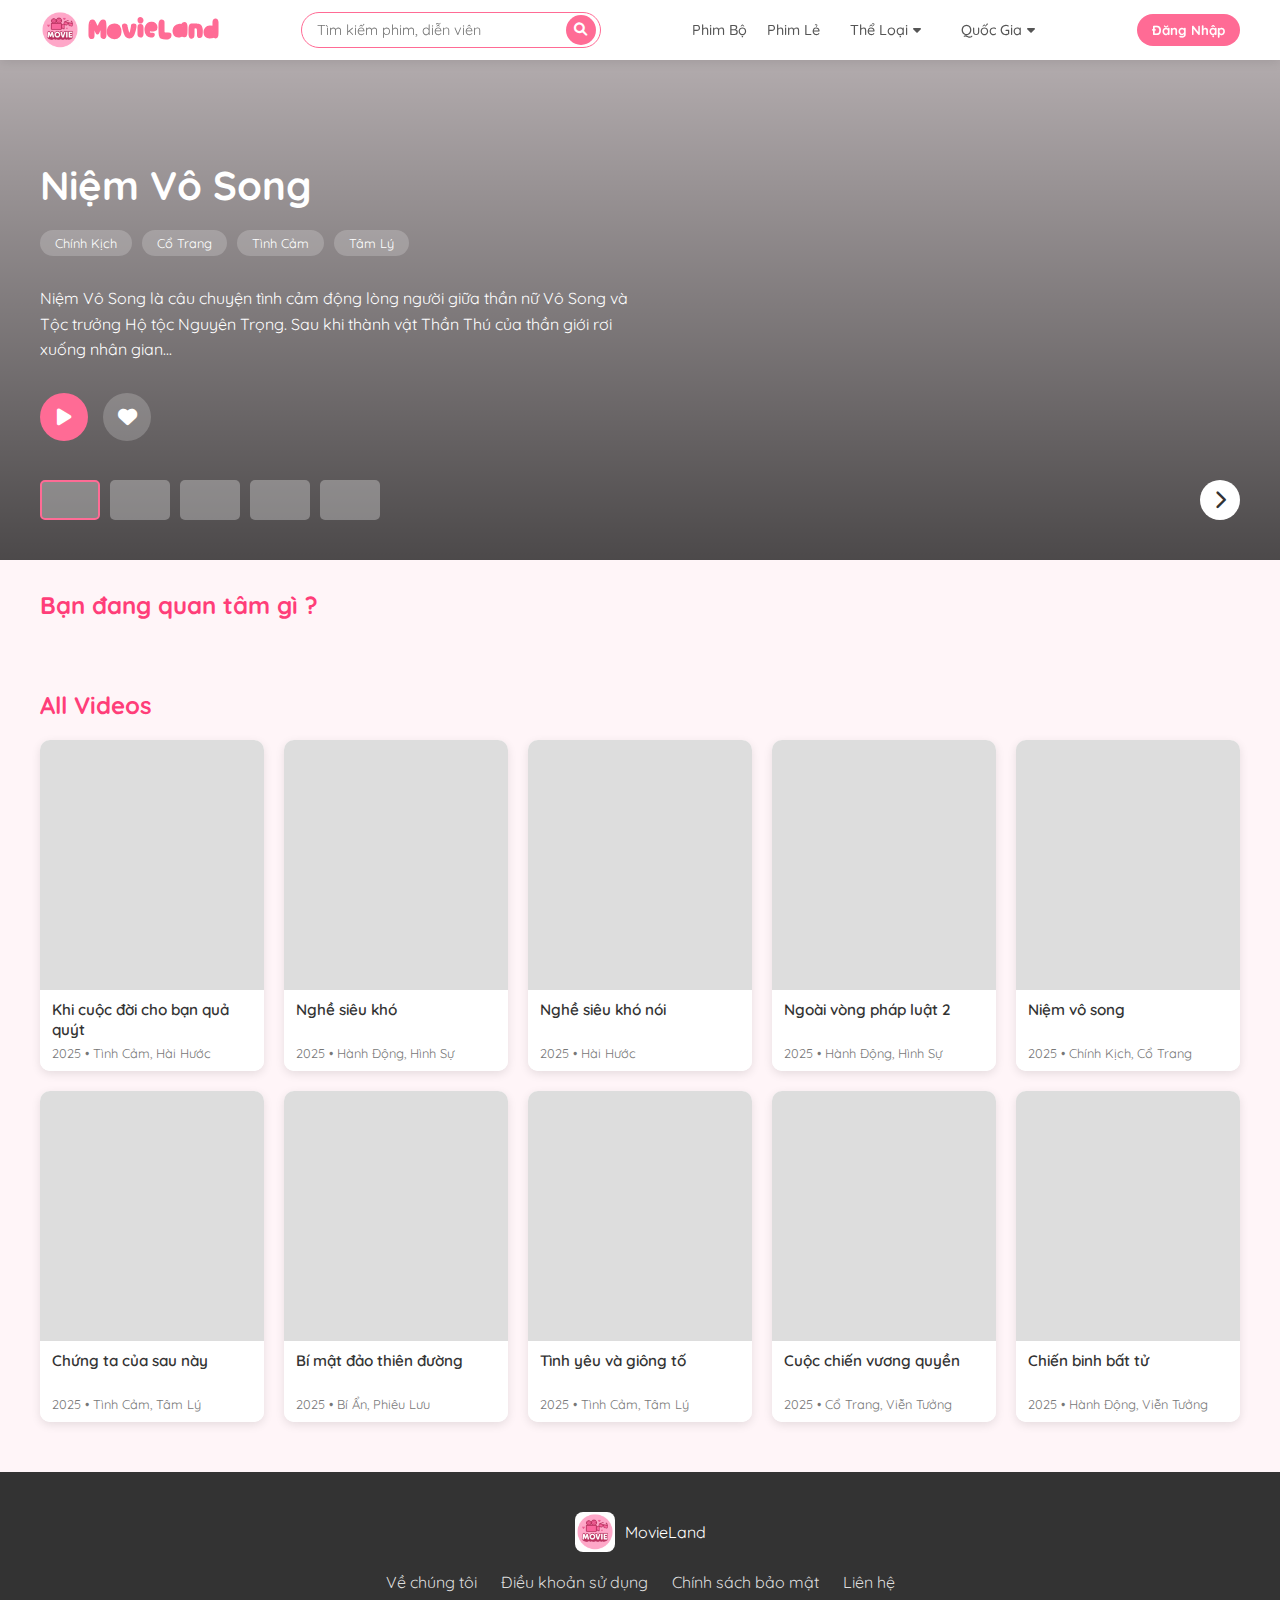
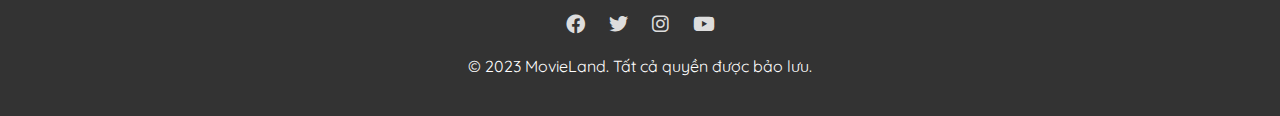
==== index.html @ 69e7e405 "update" ====
<!DOCTYPE html>
<html lang="vi">
<head>
    <meta charset="UTF-8">
    <meta name="viewport" content="width=device-width, initial-scale=1.0">
    <title>MovieLand</title>
    <link rel="stylesheet" href="/public/css/styles.css">
    <link rel="stylesheet" href="https://cdnjs.cloudflare.com/ajax/libs/font-awesome/6.0.0-beta3/css/all.min.css">
    <link href="https://fonts.googleapis.com/css2?family=Quicksand:wght@300..700&display=swap" rel="stylesheet">
</head>
<body>
    <header>
        <div class="header-container">
            <div class="logo">
                <a href="index.html">
                    <img src="/images/logo.png" alt="MovieLand">
                    <span class="logo-text" style="font-family: ClarenceTwo; font-size: 30px;">MovieLand</span>
                </a>
            </div>
            <div class="search-bar">
                <input type="text" placeholder="Tìm kiếm phim, diễn viên">
                <button class="search-button"><i class="fas fa-search"></i></button>
            </div>
            <div class="navigation">
                <a href="phim-bo.html">Phim Bộ</a>
                <a href="phim-le.html">Phim Lẻ</a>
                <div class="dropdown">
                    <a href="#" class="dropdown-toggle">Thể Loại <i class="fas fa-caret-down"></i></a>
                </div>
                <div class="dropdown">
                    <a href="#" class="dropdown-toggle">Quốc Gia <i class="fas fa-caret-down"></i></a>
                </div>
            </div>
            <div class="login-button">
                <button>Đăng Nhập</button>
            </div>
        </div>
    </header>

    <main>
        <!-- Banner/Slider section -->
        <section class="hero-banner">
            <div class="banner-content">
                <h1>Niệm Vô Song</h1>
                <div class="movie-tags">
                    <span class="tag">Chính Kịch</span>
                    <span class="tag">Cổ Trang</span>
                    <span class="tag">Tình Cảm</span>
                    <span class="tag">Tâm Lý</span>
                </div>
                <p class="movie-description">
                    Niệm Vô Song là câu chuyện tình cảm động lòng người giữa thần nữ Vô Song và Tộc trưởng Hộ tộc Nguyên Trọng. Sau khi thành vật Thần Thú của thần giới rơi xuống nhân gian...
                </p>
                <div class="action-buttons">
                    <button class="play-btn"><i class="fas fa-play"></i></button>
                    <button class="like-btn"><i class="fas fa-heart"></i></button>
                </div>
            </div>
            <div class="slider-navigation">
                <div class="slider-dots">
                    <!-- Thumbnail images would go here -->
                    <span class="dot active"></span>
                    <span class="dot"></span>
                    <span class="dot"></span>
                    <span class="dot"></span>
                    <span class="dot"></span>
                </div>
                <button class="next-slide"><i class="fas fa-chevron-right"></i></button>
            </div>
        </section>

        <!-- Category Section -->
        <section class="category-section">
            <h2>Bạn đang quan tâm gì ?</h2>
            <div class="category-grid">
                <a href="#" class="category-card"></a>
                <a href="#" class="category-card">Viễn Tưởng</a>
                <a href="#" class="category-card">Bí Ẩn</a>
                <a href="#" class="category-card">Tâm Lý</a>
                <a href="#" class="category-card">Âm Nhạc</a>
                <a href="#" class="category-card">Hài Hước</a>
                
                <a href="#" class="category-card">Khoa Học</a>
                <a href="#" class="category-card">Kinh Điển</a>
                <a href="#" class="category-card">Cổ Trang</a>
                <a href="#" class="category-card">Kinh Dị</a>
                <a href="#" class="category-card">Phim 18+</a>
                <a href="#" class="category-card">Thể Thao</a>
                
                <a href="#" class="category-card">Gia Đình</a>
                <a href="#" class="category-card">Hình Sự</a>
                <a href="#" class="category-card">Thần Thoại</a>
                <a href="#" class="category-card">Chiến Tranh</a>
                <a href="#" class="category-card">Tài Liệu</a>
                <a href="#" class="category-card">Tình Cảm</a>
                
                <a href="#" class="category-card">Phiêu Lưu</a>
                <a href="#" class="category-card">Học Đường</a>
                <a href="#" class="category-card">Võ Thuật</a>
                <a href="#" class="category-card">Chính Kịch</a>
            </div>
        </section>

        <!-- All Videos Section -->
        <section class="videos-section">
            <h2>All Videos</h2>
            <div class="movie-grid">
                <div class="movie-card">
                    <div class="movie-poster"></div>
                    <div class="movie-info">
                        <h3 class="movie-title">Khi cuộc đời cho bạn quả quýt</h3>
                        <div class="movie-meta">
                            <span>2025</span>
                            <span> • Tình Cảm, Hài Hước</span>
                        </div>
                    </div>
                </div>
                <div class="movie-card">
                    <div class="movie-poster"></div>
                    <div class="movie-info">
                        <h3 class="movie-title">Nghề siêu khó</h3>
                        <div class="movie-meta">
                            <span>2025</span>
                            <span> • Hành Động, Hình Sự</span>
                        </div>
                    </div>
                </div>
                <div class="movie-card">
                    <div class="movie-poster"></div>
                    <div class="movie-info">
                        <h3 class="movie-title">Nghề siêu khó nói</h3>
                        <div class="movie-meta">
                            <span>2025</span>
                            <span> • Hài Hước</span>
                        </div>
                    </div>
                </div>
                <div class="movie-card">
                    <div class="movie-poster"></div>
                    <div class="movie-info">
                        <h3 class="movie-title">Ngoài vòng pháp luật 2</h3>
                        <div class="movie-meta">
                            <span>2025</span>
                            <span> • Hành Động, Hình Sự</span>
                        </div>
                    </div>
                </div>
                <div class="movie-card">
                    <div class="movie-poster"></div>
                    <div class="movie-info">
                        <h3 class="movie-title">Niệm vô song</h3>
                        <div class="movie-meta">
                            <span>2025</span>
                            <span> • Chính Kịch, Cổ Trang</span>
                        </div>
                    </div>
                </div>
                
                <!-- Second row of movies -->
                <div class="movie-card">
                    <div class="movie-poster"></div>
                    <div class="movie-info">
                        <h3 class="movie-title">Chứng ta của sau này</h3>
                        <div class="movie-meta">
                            <span>2025</span>
                            <span> • Tình Cảm, Tâm Lý</span>
                        </div>
                    </div>
                </div>
                <div class="movie-card">
                    <div class="movie-poster"></div>
                    <div class="movie-info">
                        <h3 class="movie-title">Bí mật đảo thiên đường</h3>
                        <div class="movie-meta">
                            <span>2025</span>
                            <span> • Bí Ẩn, Phiêu Lưu</span>
                        </div>
                    </div>
                </div>
                <div class="movie-card">
                    <div class="movie-poster"></div>
                    <div class="movie-info">
                        <h3 class="movie-title">Tình yêu và giông tố</h3>
                        <div class="movie-meta">
                            <span>2025</span>
                            <span> • Tình Cảm, Tâm Lý</span>
                        </div>
                    </div>
                </div>
                <div class="movie-card">
                    <div class="movie-poster"></div>
                    <div class="movie-info">
                        <h3 class="movie-title">Cuộc chiến vương quyền</h3>
                        <div class="movie-meta">
                            <span>2025</span>
                            <span> • Cổ Trang, Viễn Tưởng</span>
                        </div>
                    </div>
                </div>
                <div class="movie-card">
                    <div class="movie-poster"></div>
                    <div class="movie-info">
                        <h3 class="movie-title">Chiến binh bất tử</h3>
                        <div class="movie-meta">
                            <span>2025</span>
                            <span> • Hành Động, Viễn Tưởng</span>
                        </div>
                    </div>
                </div>
            </div>
        </section>
    </main>

    <footer>
        <div class="footer-container">
            <div class="footer-logo">
                <img src="/images/logo.png" alt="MovieLand">
                <span>MovieLand</span>
            </div>
            <div class="footer-links">
                <a href="#">Về chúng tôi</a>
                <a href="#">Điều khoản sử dụng</a>
                <a href="#">Chính sách bảo mật</a>
                <a href="#">Liên hệ</a>
            </div>
            <div class="social-media">
                <a href="#"><i class="fab fa-facebook"></i></a>
                <a href="#"><i class="fab fa-twitter"></i></a>
                <a href="#"><i class="fab fa-instagram"></i></a>
                <a href="#"><i class="fab fa-youtube"></i></a>
            </div>
            <p>© 2023 MovieLand. Tất cả quyền được bảo lưu.</p>
        </div>
    </footer>

    <script src="/public/js/dropdown.js"></script>
    <script src="/public/js/script.js"></script>
</body>
</html>
---- public/css/styles.css ----
/* Reset CSS */
* {
    margin: 0;
    padding: 0;
    box-sizing: border-box;
    font-family: 'Quicksand', sans-serif;
}
@font-face {
    font-family: 'ClarenceTwo';
    src: url('/font/ClarenceTwo-Regular.ttf') format('truetype');
  }
body {
    background-color: #fff5f8;
    color: #333;
    font-family: 'Quicksand', sans-serif;
}

a {
    text-decoration: none;
    color: inherit;
}

/* Header Styles */
header {
    background-color: #fff;
    padding: 10px 20px;
    box-shadow: 0 2px 10px rgba(0, 0, 0, 0.1);
    position: sticky;
    top: 0;
    z-index: 100;
}

.header-container {
    max-width: 1200px;
    margin: 0 auto;
    display: flex;
    align-items: center;
    justify-content: space-between;
}

.logo {
    display: flex;
    align-items: center;
}

/* Thêm style mới cho thẻ a trong logo */
.logo a {
    display: flex;
    align-items: center;
    text-decoration: none; /* Loại bỏ gạch chân của link */
}

.logo img {
    height: 40px;
    margin-right: 8px;
    background-color: #ff6b95; /* Placeholder for the logo */
    border-radius: 8px;
}

.logo-text {
    font-weight: bold;
    color: #ff6b95;
    font-size: 1.2rem;
}

.search-bar {
    display: flex;
    flex: 1;
    max-width: 300px;
    margin: 0 20px;
    position: relative;
}

.search-bar input {
    flex: 1;
    padding: 8px 15px;
    border: 1px solid #ff6b95;
    border-radius: 50px;
    font-size: 0.9rem;
    outline: none;
    padding-right: 40px;
}

.search-button {
    background-color: #ff6b95;
    border: none;
    color: white;
    border-radius: 50%;
    width: 30px;
    height: 30px;
    display: flex;
    align-items: center;
    justify-content: center;
    cursor: pointer;
    position: absolute;
    right: 5px;
    top: 50%;
    transform: translateY(-50%);
}

.navigation {
    display: flex;
    align-items: center;
    margin-right: 20px;
}

.navigation a {
    margin: 0 10px;
    font-size: 0.9rem;
    font-weight: 500;
    color: #555;
}

.dropdown {
    position: relative;
    margin: 0 10px;
}

.dropdown-toggle {
    display: flex;
    align-items: center;
    cursor: pointer;
}

.dropdown-toggle i {
    margin-left: 5px;
    font-size: 0.8rem;
}

.dropdown-menu {
    position: absolute;
    top: 100%;
    left: -50px;
    z-index: 200;
    background-color: white;
    box-shadow: 0 5px 15px rgba(0, 0, 0, 0.15);
    border-radius: 10px;
    padding: 15px;
    display: none;
    flex-wrap: wrap;
    opacity: 0;
    transform: translateY(10px);
    transition: opacity 0.3s, transform 0.3s;
}

/* Thể loại dropdown rộng hơn */
.dropdown.genre-dropdown .dropdown-menu {
    width: 500px;
}

/* Quốc gia dropdown nhỏ hơn */
.dropdown.country-dropdown .dropdown-menu {
    width: 480px;
}

.dropdown:hover .dropdown-menu {
    display: flex;
    opacity: 1;
    transform: translateY(0);
}

.dropdown-column {
    padding: 0 8px;
}

.genre-column {
    width: 20%; /* 5 cột cho thể loại */
}

.country-column {
    width: 25%; /* 4 cột cho quốc gia */
}

.dropdown-link {
    display: block;
    color: #ff6b95;
    padding: 8px 15px;
    font-size: 0.9rem;
    transition: all 0.2s;
    border-radius: 5px;
    text-align: left;
    white-space: nowrap;
    margin: 2px 5px;
    width: auto;
}

.dropdown-link:hover {
    background-color: #ffdbea;
    transform: scale(1.02);
}

.login-button button {
    background-color: #ff6b95;
    color: white;
    border: none;
    padding: 8px 15px;
    border-radius: 50px;
    font-weight: bold;
    cursor: pointer;
    display: flex;
    align-items: center;
}

/* Hero Banner Section */
.hero-banner {
    position: relative;
    height: 500px;
    background: linear-gradient(rgba(0, 0, 0, 0.3), rgba(0, 0, 0, 0.7)), url('placeholder-banner.jpg');
    background-size: cover;
    background-position: center;
    color: white;
    padding: 40px;
    display: flex;
    flex-direction: column;
    justify-content: space-between;
}

.banner-content {
    max-width: 600px;
    margin-top: 60px;
}

.banner-content h1 {
    font-size: 2.5rem;
    margin-bottom: 20px;
}

.movie-tags {
    display: flex;
    flex-wrap: wrap;
    margin-bottom: 20px;
}

.tag {
    background-color: rgba(255, 255, 255, 0.2);
    padding: 5px 15px;
    border-radius: 50px;
    margin-right: 10px;
    margin-bottom: 10px;
    font-size: 0.8rem;
}

.movie-description {
    margin-bottom: 30px;
    line-height: 1.6;
}

.action-buttons {
    display: flex;
    align-items: center;
}

.play-btn, .like-btn {
    width: 48px;
    height: 48px;
    border-radius: 50%;
    display: flex;
    align-items: center;
    justify-content: center;
    border: none;
    cursor: pointer;
    margin-right: 15px;
}

.play-btn {
    background-color: #ff6b95;
    color: white;
    font-size: 1.2rem;
}

.like-btn {
    background-color: rgba(255, 255, 255, 0.2);
    color: white;
    font-size: 1.2rem;
}

.slider-navigation {
    display: flex;
    justify-content: space-between;
    align-items: center;
    width: 100%;
}

.slider-dots {
    display: flex;
    align-items: center;
}

.dot {
    width: 60px;
    height: 40px;
    margin-right: 10px;
    background-color: rgba(255, 255, 255, 0.3);
    border-radius: 5px;
    cursor: pointer;
}

.dot.active {
    border: 2px solid #ff6b95;
}

.next-slide {
    background-color: white;
    border: none;
    width: 40px;
    height: 40px;
    border-radius: 50%;
    display: flex;
    align-items: center;
    justify-content: center;
    cursor: pointer;
    font-size: 1.2rem;
    color: #333;
}

/* Category Section */
.category-section {
    padding: 30px 40px;
}

.category-section h2 {
    color: #ff3e79;
    margin-bottom: 20px;
    font-size: 1.5rem;
}

.category-grid {
    display: grid;
    grid-template-columns: repeat(6, 1fr);
    gap: 15px;
}

.category-card {
    background-color: #ffdbea;
    color: #ff3e79;
    padding: 15px;
    border-radius: 10px;
    text-align: center;
    font-weight: 500;
    transition: all 0.2s;
}

.category-card:hover {
    background-color: #ff6b95;
    color: white;
}

/* Videos Section */
.videos-section {
    padding: 20px 40px 50px;
}

.videos-section h2 {
    color: #ff3e79;
    margin-bottom: 20px;
    font-size: 1.5rem;
}

.movie-grid {
    display: grid;
    grid-template-columns: repeat(5, 1fr);
    gap: 20px;
}

.movie-card {
    background-color: white;
    border-radius: 10px;
    overflow: hidden;
    box-shadow: 0 3px 10px rgba(0, 0, 0, 0.1);
    transition: transform 0.3s;
    position: relative;
    display: flex;
    flex-direction: column;
    height: 100%;
}

.movie-card:hover {
    transform: translateY(-5px);
    box-shadow: 0 5px 15px rgba(0, 0, 0, 0.2);
}

.movie-poster {
    height: 250px;
    background-color: #ddd; /* Placeholder color */
    background-size: cover;
    background-position: center;
    position: relative;
}

.movie-info {
    padding: 10px 12px;
    background-color: white;
}

.movie-card .movie-title {
    font-size: 0.95rem;
    font-weight: 600;
    margin-bottom: 5px;
    color: #333;
    display: -webkit-box;
    -webkit-line-clamp: 2;
    -webkit-box-orient: vertical;
    overflow: hidden;
    min-height: 40px;
    line-height: 1.3;
}

.movie-card .movie-meta {
    font-size: 0.8rem;
    color: #777;
    margin-top: 5px;
}

.movie-card .movie-quality {
    position: absolute;
    top: 10px;
    right: 10px;
    background-color: #ff6b95;
    color: white;
    padding: 3px 8px;
    border-radius: 3px;
    font-size: 0.7rem;
    font-weight: 600;
    z-index: 1;
}

.movie-card .movie-episode {
    position: absolute;
    bottom: 0;
    left: 0;
    right: 0;
    background-color: rgba(0, 0, 0, 0.7);
    color: white;
    padding: 5px 8px;
    font-size: 0.75rem;
    text-align: center;
    z-index: 1;
}

.movie-year {
    color: #777;
    font-size: 0.8rem;
    margin-right: 5px;
}

.movie-categories {
    color: #777;
    font-size: 0.8rem;
}

/* Footer */
footer {
    background-color: #333;
    color: white;
    padding: 40px;
}

.footer-container {
    max-width: 1200px;
    margin: 0 auto;
    text-align: center;
}

.footer-logo {
    display: flex;
    align-items: center;
    justify-content: center;
    margin-bottom: 20px;
}

.footer-logo img {
    height: 40px;
    margin-right: 10px;
    background-color: #ff6b95;
    border-radius: 8px;
}

.footer-links {
    margin-bottom: 20px;
}

.footer-links a {
    margin: 0 10px;
    color: #ddd;
}

.social-media {
    margin-bottom: 20px;
}

.social-media a {
    margin: 0 10px;
    font-size: 1.2rem;
    color: #ddd;
}

/* Responsive styles */
@media (max-width: 1200px) {
    .category-grid {
        grid-template-columns: repeat(4, 1fr);
    }
    .movie-grid {
        grid-template-columns: repeat(4, 1fr);
    }
}

@media (max-width: 992px) {
    .movie-grid {
        grid-template-columns: repeat(3, 1fr);
    }
}

@media (max-width: 768px) {
    .header-container {
        flex-wrap: wrap;
    }
    
    .search-bar {
        order: 3;
        margin: 10px 0;
        max-width: 100%;
    }
    
    .category-grid, .movie-grid {
        grid-template-columns: repeat(3, 1fr);
    }
    
    .banner-content {
        margin-top: 30px;
    }
    
    .movie-card .movie-poster {
        min-height: 220px;
    }
}

@media (max-width: 576px) {
    .movie-grid {
        grid-template-columns: repeat(2, 1fr);
    }
    
    .movie-card .movie-poster {
        min-height: 180px;
    }
}

@media (max-width: 480px) {
    .category-grid {
        grid-template-columns: repeat(2, 1fr);
    }
    
    .navigation {
        display: none;
    }
    
    .hero-banner {
        height: 400px;
    }
}

/* Trang phim lẻ */
.container {
    max-width: 1200px;
    margin: 0 auto;
    padding: 0 20px;
}

.page-title {
    padding: 30px 0;
    text-align: center;
    background-color: #fff;
    margin-bottom: 20px;
}

.page-title h1 {
    color: #ff3e79;
    font-size: 2rem;
    margin-bottom: 10px;
}

.page-title p {
    color: #666;
}

.filter-section {
    margin-bottom: 30px;
}

.filter-container {
    display: flex;
    flex-wrap: wrap;
    justify-content: center;
    gap: 15px;
    background-color: #fff;
    padding: 20px;
    border-radius: 10px;
    box-shadow: 0 2px 8px rgba(0, 0, 0, 0.1);
}

.filter-item {
    display: flex;
    align-items: center;
}

.filter-item label {
    margin-right: 10px;
    font-weight: 500;
    color: #555;
}

.filter-item select {
    padding: 8px 12px;
    border: 1px solid #ddd;
    border-radius: 5px;
    outline: none;
    background-color: #f9f9f9;
    cursor: pointer;
}

.movies-list {
    padding: 20px 0 40px;
}

.loading {
    display: flex;
    flex-direction: column;
    align-items: center;
    justify-content: center;
    padding: 40px;
    grid-column: 1 / -1;
}

.loading i {
    font-size: 2rem;
    color: #ff6b95;
    margin-bottom: 15px;
}

.pagination {
    margin: 30px 0 50px;
}

.pagination-controls {
    display: flex;
    justify-content: center;
    align-items: center;
    gap: 20px;
}

.pagination-controls button {
    background-color: #ff6b95;
    color: white;
    border: none;
    padding: 10px 15px;
    border-radius: 50px;
    font-weight: bold;
    cursor: pointer;
    display: flex;
    align-items: center;
    gap: 8px;
}

.pagination-controls button:disabled {
    background-color: #ccc;
    cursor: not-allowed;
}

.pagination-controls span {
    font-weight: 500;
    color: #555;
}

/* Hiển thị active link trong navigation */
.navigation a.active {
    color: #ff6b95;
    font-weight: 600;
}

/* Responsive cho trang phim lẻ */
@media (max-width: 768px) {
    .filter-container {
        flex-direction: column;
        align-items: flex-start;
    }
    
    .filter-item {
        width: 100%;
        margin-bottom: 10px;
    }
    
    .filter-item select {
        width: 100%;
    }
}

/* Thông báo lỗi và cảnh báo */
.error-message, .no-results, .cors-warning {
    display: flex;
    flex-direction: column;
    align-items: center;
    justify-content: center;
    padding: 40px;
    grid-column: 1 / -1;
    text-align: center;
    background-color: #fff;
    border-radius: 10px;
    box-shadow: 0 2px 8px rgba(0, 0, 0, 0.1);
}

.error-message i, .no-results i {
    font-size: 3rem;
    color: #ff6b95;
    margin-bottom: 15px;
}

.error-message p, .no-results p {
    font-size: 1.1rem;
    color: #555;
    margin-bottom: 20px;
}

.error-message button {
    background-color: #ff6b95;
    color: white;
    border: none;
    padding: 10px 20px;
    border-radius: 50px;
    font-weight: bold;
    cursor: pointer;
}

.cors-info-container {
    margin-top: 20px;
    max-width: 800px;
    margin-left: auto;
    margin-right: auto;
}

.cors-warning {
    background-color: #fff9f0;
    border: 1px solid #ffe0b2;
    padding: 20px;
    margin-bottom: 30px;
    text-align: left;
}

.cors-warning h3 {
    color: #ff6d00;
    margin-bottom: 10px;
}

.cors-warning p, .cors-warning ol {
    color: #555;
    line-height: 1.6;
}

.cors-warning ol {
    margin-left: 20px;
    margin-bottom: 15px;
}

.cors-warning li {
    margin-bottom: 5px;
}

/* Đảm bảo font-family được áp dụng cho tất cả thành phần quan trọng */
.movie-title, 
.movie-meta, 
.filter-item label,
.filter-item select,
.pagination-controls span,
.pagination-controls button,
.movie-tags .tag,
.movie-description,
.page-title h1,
.page-title p,
.category-card,
.error-message p,
.no-results p,
.cors-warning p,
.cors-warning li {
    font-family: 'Quicksand', sans-serif;
}

/* Fix cho một số trường hợp đặc biệt */
select, input, button {
    font-family: 'Quicksand', sans-serif;
}

/* Đảm bảo font trong phần footer */
.footer-container p,
.footer-links a {
    font-family: 'Quicksand', sans-serif;
}
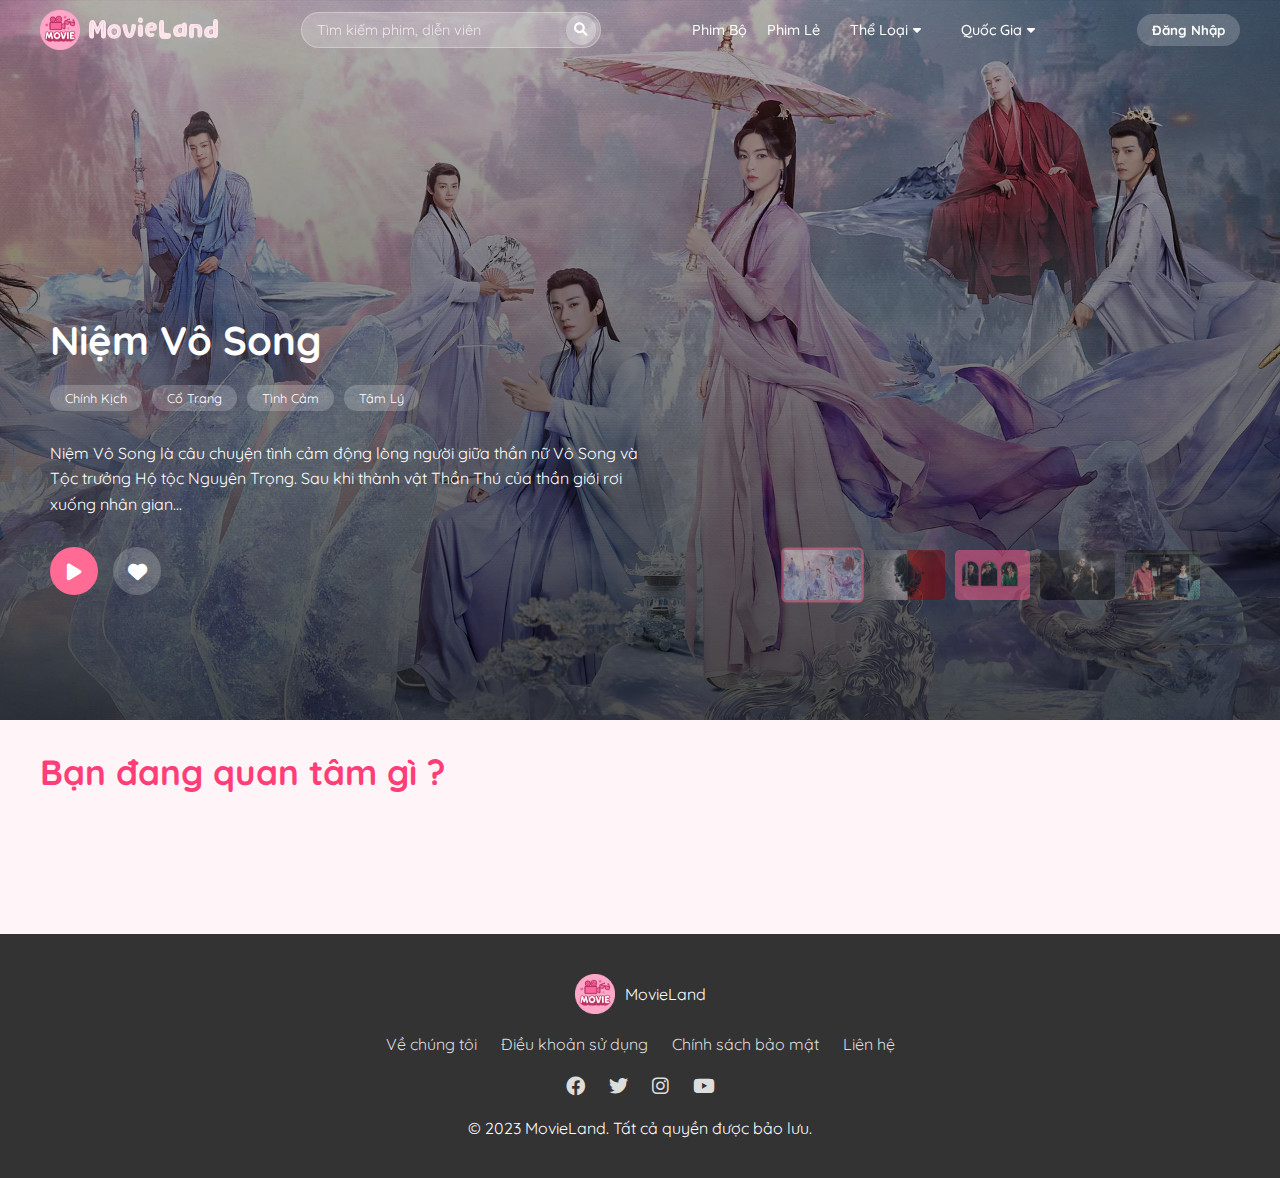
==== commit 43f00863: "upload" ====
--- a/index.html
+++ b/index.html
@@ -4,7 +4,8 @@
     <meta charset="UTF-8">
     <meta name="viewport" content="width=device-width, initial-scale=1.0">
     <title>MovieLand</title>
-    <link rel="stylesheet" href="/public/css/styles.css">
+    <link rel="icon" type="image/png" href="/images/logo.png" />
+    <link rel="stylesheet" href="style.css">
     <link rel="stylesheet" href="https://cdnjs.cloudflare.com/ajax/libs/font-awesome/6.0.0-beta3/css/all.min.css">
     <link href="https://fonts.googleapis.com/css2?family=Quicksand:wght@300..700&display=swap" rel="stylesheet">
 </head>
@@ -14,7 +15,7 @@
             <div class="logo">
                 <a href="index.html">
                     <img src="/images/logo.png" alt="MovieLand">
-                    <span class="logo-text" style="font-family: ClarenceTwo; font-size: 30px;">MovieLand</span>
+                    <span class="logo-text" style="font-family: ClarenceTwo; font-size: 30px;color: #FFe5ec;">MovieLand</span>
                 </a>
             </div>
             <div class="search-bar">
@@ -38,8 +39,12 @@
     </header>
 
     <main>
-        <!-- Banner/Slider section -->
+        <!-- Phần Banner/Slider -->
         <section class="hero-banner">
+            <div class="banner-image-container">
+                <img class="banner-image" src="/images/1.jpg" alt="Movie Banner">
+                <div class="overlay"></div>
+            </div>
             <div class="banner-content">
                 <h1>Niệm Vô Song</h1>
                 <div class="movie-tags">
@@ -58,157 +63,56 @@
             </div>
             <div class="slider-navigation">
                 <div class="slider-dots">
-                    <!-- Thumbnail images would go here -->
-                    <span class="dot active"></span>
-                    <span class="dot"></span>
-                    <span class="dot"></span>
-                    <span class="dot"></span>
-                    <span class="dot"></span>
+                    <span class="dot active" 
+                        data-bg="/images/1.jpg" 
+                        data-title="Niệm Vô Song" 
+                        data-description="Niệm Vô Song là câu chuyện tình cảm động lòng người giữa thần nữ Vô Song và Tộc trưởng Hộ tộc Nguyên Trọng. Sau khi thành vật Thần Thú của thần giới rơi xuống nhân gian..."
+                        data-tags="Chính Kịch,Cổ Trang,Tình Cảm,Tâm Lý">
+                        <img src="/images/1.jpg" alt="Niệm Vô Song">
+                    </span>
+                    
+                    <span class="dot" 
+                        data-bg="/images/2.jpg" 
+                        data-title="Daredevil: Tái Xuất" 
+                        data-description="Luật sư mù Matt Murdock, với những giác quan siêu việt, không chỉ bảo vệ công lý qua công việc tại văn phòng luật nhộn nhịp của mình mà còn chiến đấu trong bóng tối. Trong khi đó, cựu trùm ..."
+                        data-tags="Chính Kịch,Hình Sự,Hành Động">
+                        <img src="/images/2.jpg" alt="Daredevil: Tái Xuất">
+                    </span>
+                    
+                    <span class="dot" 
+                        data-bg="/images/3.jpg" 
+                        data-title="Nghề Siêu Khó Nói" 
+                        data-description="Dan-bi vốn mơ ước trở thành một tác giả truyện thiếu nhi, nhưng trớ trêu thay, cô lại khởi đầu sự nghiệp tại Đội Bảo vệ Thanh thiếu niên, nơi chuyên kiểm duyệt nội dung khiêu dâm bất hợp pháp. Một ngày nọ ..."
+                        data-tags="Hài hước,Tình cảm, Tâm lý">
+                        <img src="/images/3.jpg" alt="Nghề Siêu Khó Nói">
+                    </span>
+                    
+                    <span class="dot" 
+                        data-bg="/images/6.png" 
+                        data-title="Mật Vụ Phụ Hồ" 
+                        data-description="Levon Cade - cựu biệt kích tinh nhuệ thuộc lực lượng Thủy quân Lục chiến Hoàng gia Anh. Sau khi nghỉ hưu, anh sống cuộc đời yên bình là một công nhân xây dựng tại Chicago (Mỹ)...."
+                        data-tags="Hành Động,Gay Cấn,Hình Sự">
+                        <img src="/images/6.png" alt="Cuộc Chiến Vương Quyền">
+                    </span>
+                    
+                    <span class="dot" 
+                        data-bg="/images/4.jpg" 
+                        data-title="Khi cuộc đời cho bạn quả quýt" 
+                        data-description="Ở Jeju, câu chuyện về một cô nàng nhiệt huyết và chàng trai kiên cường trên đảo nảy nở thành câu chuyện trọn đời đầy thăng trầm, minh chứng tình yêu vẫn trường tồn theo thời gian.."
+                        data-tags="Chính kịch,Tình cảm,Tâm lý">
+                        <img src="/images/4.jpg" alt="Khi cuộc đời cho bạn quả quýt">
+                    </span>
                 </div>
-                <button class="next-slide"><i class="fas fa-chevron-right"></i></button>
             </div>
         </section>
 
-        <!-- Category Section -->
+        <!-- Phần Danh Mục -->
         <section class="category-section">
-            <h2>Bạn đang quan tâm gì ?</h2>
+            <h2 style="font-size: 35px;">Bạn đang quan tâm gì ?</h2>
             <div class="category-grid">
-                <a href="#" class="category-card"></a>
-                <a href="#" class="category-card">Viễn Tưởng</a>
-                <a href="#" class="category-card">Bí Ẩn</a>
-                <a href="#" class="category-card">Tâm Lý</a>
-                <a href="#" class="category-card">Âm Nhạc</a>
-                <a href="#" class="category-card">Hài Hước</a>
-                
-                <a href="#" class="category-card">Khoa Học</a>
-                <a href="#" class="category-card">Kinh Điển</a>
-                <a href="#" class="category-card">Cổ Trang</a>
-                <a href="#" class="category-card">Kinh Dị</a>
-                <a href="#" class="category-card">Phim 18+</a>
-                <a href="#" class="category-card">Thể Thao</a>
-                
-                <a href="#" class="category-card">Gia Đình</a>
-                <a href="#" class="category-card">Hình Sự</a>
-                <a href="#" class="category-card">Thần Thoại</a>
-                <a href="#" class="category-card">Chiến Tranh</a>
-                <a href="#" class="category-card">Tài Liệu</a>
-                <a href="#" class="category-card">Tình Cảm</a>
-                
-                <a href="#" class="category-card">Phiêu Lưu</a>
-                <a href="#" class="category-card">Học Đường</a>
-                <a href="#" class="category-card">Võ Thuật</a>
-                <a href="#" class="category-card">Chính Kịch</a>
             </div>
         </section>
-
-        <!-- All Videos Section -->
-        <section class="videos-section">
-            <h2>All Videos</h2>
-            <div class="movie-grid">
-                <div class="movie-card">
-                    <div class="movie-poster"></div>
-                    <div class="movie-info">
-                        <h3 class="movie-title">Khi cuộc đời cho bạn quả quýt</h3>
-                        <div class="movie-meta">
-                            <span>2025</span>
-                            <span> • Tình Cảm, Hài Hước</span>
-                        </div>
-                    </div>
-                </div>
-                <div class="movie-card">
-                    <div class="movie-poster"></div>
-                    <div class="movie-info">
-                        <h3 class="movie-title">Nghề siêu khó</h3>
-                        <div class="movie-meta">
-                            <span>2025</span>
-                            <span> • Hành Động, Hình Sự</span>
-                        </div>
-                    </div>
-                </div>
-                <div class="movie-card">
-                    <div class="movie-poster"></div>
-                    <div class="movie-info">
-                        <h3 class="movie-title">Nghề siêu khó nói</h3>
-                        <div class="movie-meta">
-                            <span>2025</span>
-                            <span> • Hài Hước</span>
-                        </div>
-                    </div>
-                </div>
-                <div class="movie-card">
-                    <div class="movie-poster"></div>
-                    <div class="movie-info">
-                        <h3 class="movie-title">Ngoài vòng pháp luật 2</h3>
-                        <div class="movie-meta">
-                            <span>2025</span>
-                            <span> • Hành Động, Hình Sự</span>
-                        </div>
-                    </div>
-                </div>
-                <div class="movie-card">
-                    <div class="movie-poster"></div>
-                    <div class="movie-info">
-                        <h3 class="movie-title">Niệm vô song</h3>
-                        <div class="movie-meta">
-                            <span>2025</span>
-                            <span> • Chính Kịch, Cổ Trang</span>
-                        </div>
-                    </div>
-                </div>
-                
-                <!-- Second row of movies -->
-                <div class="movie-card">
-                    <div class="movie-poster"></div>
-                    <div class="movie-info">
-                        <h3 class="movie-title">Chứng ta của sau này</h3>
-                        <div class="movie-meta">
-                            <span>2025</span>
-                            <span> • Tình Cảm, Tâm Lý</span>
-                        </div>
-                    </div>
-                </div>
-                <div class="movie-card">
-                    <div class="movie-poster"></div>
-                    <div class="movie-info">
-                        <h3 class="movie-title">Bí mật đảo thiên đường</h3>
-                        <div class="movie-meta">
-                            <span>2025</span>
-                            <span> • Bí Ẩn, Phiêu Lưu</span>
-                        </div>
-                    </div>
-                </div>
-                <div class="movie-card">
-                    <div class="movie-poster"></div>
-                    <div class="movie-info">
-                        <h3 class="movie-title">Tình yêu và giông tố</h3>
-                        <div class="movie-meta">
-                            <span>2025</span>
-                            <span> • Tình Cảm, Tâm Lý</span>
-                        </div>
-                    </div>
-                </div>
-                <div class="movie-card">
-                    <div class="movie-poster"></div>
-                    <div class="movie-info">
-                        <h3 class="movie-title">Cuộc chiến vương quyền</h3>
-                        <div class="movie-meta">
-                            <span>2025</span>
-                            <span> • Cổ Trang, Viễn Tưởng</span>
-                        </div>
-                    </div>
-                </div>
-                <div class="movie-card">
-                    <div class="movie-poster"></div>
-                    <div class="movie-info">
-                        <h3 class="movie-title">Chiến binh bất tử</h3>
-                        <div class="movie-meta">
-                            <span>2025</span>
-                            <span> • Hành Động, Viễn Tưởng</span>
-                        </div>
-                    </div>
-                </div>
-            </div>
-        </section>
+        <div class="movie-detail" id="movieDetail" style="display: none;"></div>
     </main>
 
     <footer>
--- a/style.css
+++ b/style.css
@@ -0,0 +1,1073 @@
+/* Reset CSS */
+* {
+    margin: 0;
+    padding: 0;
+    box-sizing: border-box;
+    font-family: 'Quicksand', sans-serif;
+}
+@font-face {
+    font-family: 'ClarenceTwo';
+    src: url('/font/ClarenceTwo-Regular.ttf') format('truetype');
+  }
+body {
+    background-color: #fff5f8;
+    color: #333;
+    font-family: 'Quicksand', sans-serif;
+}
+
+a {
+    text-decoration: none;
+    color: inherit;
+}
+
+/* Kiểu dáng phần Header */
+header {
+    background-color: rgba(0, 0, 0, 0);
+    padding: 10px 20px;
+    box-shadow: none;
+    position: fixed;
+    top: 0;
+    left: 0;
+    width: 100%;
+    z-index: 1000;
+    transition: background-color 0.3s ease;
+}
+
+/* Thêm hiệu ứng khi cuộn trang xuống (sẽ được kích hoạt bằng JavaScript) */
+header.scrolled {
+    background-color: #d192ac;
+    box-shadow: 0 2px 10px rgba(0, 0, 0, 0.3);
+}
+
+.header-container {
+    max-width: 1200px;
+    margin: 0 auto;
+    display: flex;
+    align-items: center;
+    justify-content: space-between;
+}
+
+.logo {
+    display: flex;
+    align-items: center;
+}
+
+/* Thêm style mới cho thẻ a trong logo */
+.logo a {
+    display: flex;
+    align-items: center;
+    text-decoration: none; /* Loại bỏ gạch chân của link */
+}
+
+.logo img {
+    height: 40px;
+    margin-right: 8px;
+    border-radius: 8px;
+}
+
+.logo-text {
+    color: #fff;
+    font-size: 1.2rem;
+}
+
+.search-bar {
+    display: flex;
+    flex: 1;
+    max-width: 300px;
+    margin: 0 20px;
+    position: relative;
+}
+
+.search-bar input {
+    flex: 1;
+    padding: 8px 15px;
+    border: 1px solid rgba(255, 255, 255, 0.3);
+    border-radius: 50px;
+    font-size: 0.9rem;
+    outline: none;
+    padding-right: 40px;
+    background-color: rgba(255, 255, 255, 0.2);
+    color: white;
+}
+
+.search-bar input::placeholder {
+    color: rgba(255, 255, 255, 0.7);
+}
+
+.search-button {
+    background-color: rgba(255, 255, 255, 0.3);
+    border: none;
+    color: white;
+    border-radius: 50%;
+    width: 30px;
+    height: 30px;
+    display: flex;
+    align-items: center;
+    justify-content: center;
+    cursor: pointer;
+    position: absolute;
+    right: 5px;
+    top: 50%;
+    transform: translateY(-50%);
+}
+
+.navigation {
+    display: flex;
+    align-items: center;
+    margin-right: 20px;
+}
+
+.navigation a {
+    margin: 0 10px;
+    font-size: 0.9rem;
+    font-weight: 500;
+    color: #fff;
+}
+
+.dropdown {
+    position: relative;
+    margin: 0 10px;
+}
+
+.dropdown-toggle {
+    display: flex;
+    align-items: center;
+    cursor: pointer;
+}
+
+.dropdown-toggle i {
+    margin-left: 5px;
+    font-size: 0.8rem;
+}
+
+.dropdown-menu {
+    position: absolute;
+    top: 150%;
+    right: 0;
+    transform: translateY(10px);
+    z-index: 200;
+    background-color: #ffe5ec;
+    box-shadow: 0 5px 15px rgba(0, 0, 0, 0.15);
+    border-radius: 10px;
+    padding: 15px;
+    padding-top: 15px;
+    display: none;
+    flex-wrap: wrap;
+    opacity: 0;
+    transition: opacity 0.3s, transform 0.3s;
+}
+
+/* Thêm pseudo-element để tạo "cầu nối" vô hình */
+.dropdown::before {
+    content: "";
+    position: absolute;
+    height: 50px; /* Tăng chiều cao */
+    width: 120%; /* Tăng chiều rộng */
+    top: 100%;
+    left: -10%; /* Mở rộng sang trái */
+    right: 0;
+    background-color: transparent;
+    z-index: 190; /* Thấp hơn menu nhưng cao hơn các phần tử khác */
+    pointer-events: auto; /* Đảm bảo có thể nhận sự kiện chuột */
+}
+
+/* Bỏ pseudo-element cũ không cần thiết */
+.dropdown::after {
+    display: none;
+}
+
+.dropdown:hover::after {
+    display: none;
+}
+
+/* Thể loại dropdown rộng hơn */
+.dropdown.genre-dropdown .dropdown-menu {
+    width: 500px;
+    padding-left: 5px;
+}
+
+/* Quốc gia dropdown nhỏ hơn */
+.dropdown.country-dropdown .dropdown-menu {
+    width: 480px;
+    padding-left: 5px;
+}
+
+.dropdown:hover .dropdown-menu {
+    display: flex;
+    opacity: 1;
+    transform: translateY(0);
+}
+
+.dropdown-column {
+    padding: 0 2px;
+}
+
+.genre-column {
+    width: 20%; /* 5 cột cho thể loại */
+}
+
+.country-column {
+    width: 25%; /* 4 cột cho quốc gia */
+}
+
+.dropdown-link {
+    display: block;
+    color: #ff6b95 !important;
+    padding: 8px 4px;
+    font-size: 0.9rem;
+    transition: all 0.2s;
+    border-radius: 5px;
+    text-align: left;
+    white-space: nowrap;
+    margin: 2px 0;
+    width: auto;
+}
+
+.dropdown-link:hover {
+    background-color: #ffdbea;
+    transform: scale(1.02);
+}
+
+.login-button button {
+    background-color: rgba(255, 255, 255, 0.2);
+    border: 1px solid rgba(255, 255, 255, 0.5);
+    color: white;
+    border: none;
+    padding: 8px 15px;
+    border-radius: 50px;
+    font-weight: bold;
+    cursor: pointer;
+    display: flex;
+    align-items: center;
+}
+
+/* Phần Banner/Hero */
+.hero-banner {
+    position: relative;
+    height: 720px;
+    width: 100%;
+    padding: 0;
+    padding-top: 70px;
+    display: flex;
+    flex-direction: column;
+    justify-content: center;
+    transition: background 0.5s ease;
+    overflow: hidden;
+}
+
+.banner-image-container {
+    position: absolute;
+    top: 0;
+    left: 0;
+    width: 100%;
+    height: 100%;
+    z-index: -1;
+}
+
+.banner-image {
+    width: 100%; /* Đảm bảo ảnh lấp đầy container */
+    height: 100%;
+    object-fit: contain; /* Hiển thị toàn bộ ảnh */
+    object-position: center;
+    /* Màu nền đen */
+}
+
+.overlay {
+    position: absolute;
+    top: 0;
+    left: 0;
+    width: 100%;
+    height: 100%;
+    background: linear-gradient(rgba(0, 0, 0, 0.3), rgba(0, 0, 0, 0.7));
+}
+
+.banner-content {
+    position: relative;
+    z-index: 1;
+    max-width: 600px;
+    margin-left: 50px;
+    margin-top: 120px;
+}
+
+.banner-content h1,
+.movie-description,
+.movie-tags {
+    transition: opacity 0.3s ease;
+}
+
+.banner-content h1 {
+    font-size: 2.5rem;
+    margin-bottom: 20px;
+    color: white;
+}
+
+.movie-tags {
+    display: flex;
+    flex-wrap: wrap;
+    margin-bottom: 20px;
+}
+
+.tag {
+    background-color: rgba(255, 255, 255, 0.2);
+    padding: 5px 15px;
+    border-radius: 50px;
+    margin-right: 10px;
+    margin-bottom: 10px;
+    font-size: 0.8rem;
+    transition: all 0.3s ease;
+    color: white;
+}
+
+.movie-description {
+    margin-bottom: 30px;
+    line-height: 1.6;
+    color: white;
+}
+
+.action-buttons {
+    display: flex;
+    align-items: center;
+}
+
+.play-btn, .like-btn {
+    width: 48px;
+    height: 48px;
+    border-radius: 50%;
+    display: flex;
+    align-items: center;
+    justify-content: center;
+    border: none;
+    cursor: pointer;
+    margin-right: 15px;
+}
+
+.play-btn {
+    background-color: #ff6b95;
+    color: white;
+    font-size: 1.2rem;
+}
+
+.like-btn {
+    background-color: rgba(255, 255, 255, 0.2);
+    color: white;
+    font-size: 1.2rem;
+}
+
+.slider-navigation {
+    display: flex;
+    justify-content: flex-end;
+    align-items: flex-end;
+    width: 100%;
+    position: absolute;
+    bottom: 110px;
+    right: 60px;
+    z-index: 2;
+    opacity: 0.5;
+}
+
+.slider-dots {
+    display: flex;
+    align-items: center;
+    padding: 10px;
+}
+
+.dot {
+    width: 75px;
+    height: 50px;
+    margin-right: 10px;
+    background-color: rgba(255, 255, 255, 0.3);
+    border-radius: 5px;
+    cursor: pointer;
+    transition: all 0.3s ease;
+    position: relative;
+    overflow: hidden;
+}
+
+.dot img {
+    width: 100%;
+    height: 100%;
+    object-fit: cover;
+    position: absolute;
+    top: 0;
+    left: 0;
+}
+
+.dot.active {
+    border: 2px solid #ff6b95;
+    background-color: rgba(255, 255, 255, 0.5);
+    transform: scale(1.1);
+    z-index: 1;
+}
+
+.next-slide {
+    background-color: white;
+    border: none;
+    width: 40px;
+    height: 40px;
+    border-radius: 50%;
+    display: flex;
+    align-items: center;
+    justify-content: center;
+    cursor: pointer;
+    font-size: 1.2rem;
+    color: #333;
+}
+
+/* Phần Danh Mục */
+.category-section {
+    padding: 30px 40px;
+}
+
+.category-section h2 {
+    color: #ff3e79;
+    margin-bottom: 20px;
+    font-size: 1.5rem;
+}
+
+.category-grid {
+    display: grid;
+    grid-template-columns: repeat(5, 1fr);
+    gap: 15px;
+}
+
+.category-card {
+    background-color: #ffdbea;
+    color: #ff3e79;
+    padding: 40px;
+    border-radius: 10px;
+    text-align: center;
+    font-weight: bold;
+    transition: all 0.2s;
+    font-size: 20px;
+}
+
+.category-card:hover {
+    background-color:#c67191;
+    color: white;
+}
+
+/* Phần Danh Sách Phim */
+.videos-section {
+    max-width: 1200px;
+    margin: 0 auto;
+    padding: 20px;
+}
+
+.videos-section h2 {
+    margin-bottom: 20px;
+    color: #ff6b95;
+    text-align: center;
+    font-weight: 600;
+}
+
+.movie-grid {
+    display: grid;
+    grid-template-columns: repeat(auto-fill, minmax(200px, 1fr));
+    gap: 20px;
+    margin-top: 20px;
+}
+
+/* Kiểu dáng cho phần đang tải */
+.loading {
+    text-align: center;
+    padding: 50px;
+    width: 100%;
+    color: #ff6b95;
+}
+
+.loading i {
+    font-size: 2.5rem;
+    margin-bottom: 15px;
+    animation: spin 1s linear infinite;
+}
+
+@keyframes spin {
+    0% { transform: rotate(0deg); }
+    100% { transform: rotate(360deg); }
+}
+
+.loading p {
+    font-size: 1.1rem;
+    font-weight: 500;
+}
+
+/* Kiểu dáng cho thông báo lỗi và không có kết quả */
+.error-message, .no-results {
+    text-align: center;
+    padding: 50px;
+    width: 100%;
+    background-color: #ffeeee;
+    border-radius: 10px;
+    margin: 30px 0;
+    border: 1px solid #ffcce0;
+}
+
+.error-message i, .no-results i {
+    font-size: 3rem;
+    margin-bottom: 15px;
+    color: #ff6b95;
+}
+
+.error-message p, .no-results p {
+    font-size: 1.1rem;
+    color: #ff6b95;
+    font-weight: 500;
+}
+
+/* Kiểu dáng cho thẻ phim */
+.movie-card {
+    background-color: white;
+    border-radius: 10px;
+    overflow: hidden;
+    box-shadow: 0 3px 10px rgba(0, 0, 0, 0.1);
+    transition: transform 0.3s, box-shadow 0.3s;
+    cursor: pointer;
+}
+
+.movie-card:hover {
+    transform: translateY(-5px);
+    box-shadow: 0 10px 20px rgba(0, 0, 0, 0.15);
+}
+
+.movie-poster {
+    height: 280px;
+    background-size: cover;
+    background-position: center;
+    position: relative;
+}
+
+.movie-quality {
+    position: absolute;
+    top: 10px;
+    right: 10px;
+    background-color: rgba(255, 107, 149, 0.9);
+    color: white;
+    padding: 3px 8px;
+    border-radius: 4px;
+    font-size: 0.8rem;
+    font-weight: 600;
+}
+
+.movie-info {
+    padding: 12px;
+}
+
+.movie-title {
+    font-size: 1rem;
+    margin-bottom: 8px;
+    font-weight: 600;
+    color: #333;
+    display: -webkit-box;
+    -webkit-line-clamp: 2;
+    -webkit-box-orient: vertical;
+    overflow: hidden;
+    text-overflow: ellipsis;
+    height: 2.5rem;
+}
+
+.movie-meta {
+    display: flex;
+    flex-wrap: wrap;
+    font-size: 0.8rem;
+    color: #777;
+}
+
+.movie-year {
+    margin-right: 10px;
+    padding: 2px 6px;
+    background-color: #f0f0f0;
+    border-radius: 4px;
+}
+
+.movie-categories {
+    flex: 1;
+    white-space: nowrap;
+    overflow: hidden;
+    text-overflow: ellipsis;
+}
+
+/* Phần Footer */
+footer {
+    background-color: #333;
+    color: white;
+    padding: 40px;
+}
+
+.footer-container {
+    max-width: 1200px;
+    margin: 0 auto;
+    text-align: center;
+}
+
+.footer-logo {
+    display: flex;
+    align-items: center;
+    justify-content: center;
+    margin-bottom: 20px;
+}
+
+.footer-logo img {
+    height: 40px;
+    margin-right: 10px;
+    border-radius: 8px;
+}
+
+.footer-links {
+    margin-bottom: 20px;
+}
+
+.footer-links a {
+    margin: 0 10px;
+    color: #ddd;
+}
+
+.social-media {
+    margin-bottom: 20px;
+}
+
+.social-media a {
+    margin: 0 10px;
+    font-size: 1.2rem;
+    color: #ddd;
+}
+
+/* Kiểu dáng đáp ứng */
+@media (max-width: 1200px) {
+    .category-grid {
+        grid-template-columns: repeat(4, 1fr);
+    }
+    .movie-grid {
+        grid-template-columns: repeat(4, 1fr);
+    }
+}
+
+@media (max-width: 992px) {
+    .movie-grid {
+        grid-template-columns: repeat(auto-fill, minmax(180px, 1fr));
+    }
+}
+
+@media (max-width: 768px) {
+    .header-container {
+        flex-wrap: wrap;
+    }
+    
+    .search-bar {
+        order: 3;
+        margin: 10px 0;
+        max-width: 100%;
+    }
+    
+    .category-grid, .movie-grid {
+        grid-template-columns: repeat(auto-fill, minmax(160px, 1fr));
+    }
+    
+    .banner-content {
+        margin-top: 30px;
+    }
+    
+    .movie-poster {
+        height: 220px;
+    }
+}
+
+@media (max-width: 576px) {
+    .movie-grid {
+        grid-template-columns: repeat(auto-fill, minmax(140px, 1fr));
+    }
+    
+    .movie-poster {
+        height: 200px;
+    }
+}
+
+@media (max-width: 480px) {
+    .category-grid {
+        grid-template-columns: repeat(2, 1fr);
+    }
+    
+    .navigation {
+        display: none;
+    }
+    
+    .hero-banner {
+        height: 400px;
+    }
+}
+
+/* Trang phim lẻ */
+.container {
+    max-width: 1200px;
+    margin: 0 auto;
+    padding: 0 20px;
+}
+
+.page-title {
+    padding: 30px 0;
+    text-align: center;
+    background-color: #fff;
+    margin-bottom: 20px;
+}
+
+.page-title h1 {
+    color: #ff3e79;
+    font-size: 2rem;
+    margin-bottom: 10px;
+}
+
+.page-title p {
+    color: #666;
+}
+
+.filter-section {
+    margin-bottom: 30px;
+}
+
+.filter-container {
+    display: flex;
+    flex-wrap: wrap;
+    justify-content: center;
+    gap: 15px;
+    background-color: #fff;
+    padding: 20px;
+    border-radius: 10px;
+    box-shadow: 0 2px 8px rgba(0, 0, 0, 0.1);
+}
+
+.filter-item {
+    display: flex;
+    align-items: center;
+}
+
+.filter-item label {
+    margin-right: 10px;
+    font-weight: 500;
+    color: #555;
+}
+
+.filter-item select {
+    padding: 8px 12px;
+    border: 1px solid #ddd;
+    border-radius: 5px;
+    outline: none;
+    background-color: #f9f9f9;
+    cursor: pointer;
+}
+
+.movies-list {
+    padding: 20px 0 40px;
+}
+
+.pagination {
+    margin: 30px 0 50px;
+}
+
+.pagination-controls {
+    display: flex;
+    justify-content: center;
+    align-items: center;
+    gap: 20px;
+}
+
+.pagination-controls button {
+    background-color: #ff6b95;
+    color: white;
+    border: none;
+    padding: 10px 15px;
+    border-radius: 50px;
+    font-weight: bold;
+    cursor: pointer;
+    display: flex;
+    align-items: center;
+    gap: 8px;
+}
+
+.pagination-controls button:disabled {
+    background-color: #ccc;
+    cursor: not-allowed;
+}
+
+.pagination-controls span {
+    font-weight: 500;
+    color: #555;
+}
+
+/* Hiển thị active link trong navigation */
+.navigation a.active {
+    color: #ff6b95;
+    font-weight: 600;
+}
+
+/* Kiểu dáng đáp ứng cho trang phim lẻ */
+@media (max-width: 768px) {
+    .filter-container {
+        flex-direction: column;
+        align-items: flex-start;
+    }
+    
+    .filter-item {
+        width: 100%;
+        margin-bottom: 10px;
+    }
+    
+    .filter-item select {
+        width: 100%;
+    }
+}
+
+/* Thông báo lỗi và cảnh báo */
+.cors-warning {
+    background-color: #fff9f0;
+    border: 1px solid #ffe0b2;
+    padding: 20px;
+    margin-bottom: 30px;
+    text-align: left;
+}
+
+.cors-warning h3 {
+    color: #ff6d00;
+    margin-bottom: 10px;
+}
+
+.cors-warning p, .cors-warning ol {
+    color: #555;
+    line-height: 1.6;
+}
+
+.cors-warning ol {
+    margin-left: 20px;
+    margin-bottom: 15px;
+}
+
+.cors-warning li {
+    margin-bottom: 5px;
+}
+
+/* Đảm bảo font-family được áp dụng cho tất cả thành phần quan trọng */
+.movie-title, 
+.movie-meta, 
+.filter-item label,
+.filter-item select,
+.pagination-controls span,
+.pagination-controls button,
+.movie-tags .tag,
+.movie-description,
+.page-title h1,
+.page-title p,
+.category-card,
+.error-message p,
+.no-results p,
+.cors-warning p,
+.cors-warning li {
+    font-family: 'Quicksand', sans-serif;
+}
+
+/* Sửa cho một số trường hợp đặc biệt */
+select, input, button {
+    font-family: 'Quicksand', sans-serif;
+}
+
+/* Đảm bảo font trong phần footer */
+.footer-container p,
+.footer-links a {
+    font-family: 'Quicksand', sans-serif;
+}
+/* Styles cho chi tiết phim */
+.movie-detail {
+    background: white;
+    border-radius: 8px;
+    padding: 2rem;
+    margin-top: 1rem;
+    box-shadow: 0 2px 8px rgba(0,0,0,0.1);
+}
+
+.movie-detail-header {
+    display: flex;
+    gap: 2rem;
+    margin-bottom: 2rem;
+}
+
+.movie-detail-poster {
+    flex-shrink: 0;
+    width: 300px;
+    height: 450px;
+    overflow: hidden;
+    border-radius: 8px;
+    box-shadow: 0 4px 12px rgba(0,0,0,0.15);
+}
+
+.movie-detail-poster img {
+    width: 100%;
+    height: 100%;
+    object-fit: cover;
+}
+
+.movie-detail-info {
+    flex-grow: 1;
+}
+
+.movie-detail-title {
+    font-size: 2.5rem;
+    margin-bottom: 0.5rem;
+    color: #333;
+}
+
+.movie-detail-original-title {
+    font-size: 1.2rem;
+    color: #666;
+    margin-bottom: 1.5rem;
+}
+
+.movie-detail-meta {
+    margin-bottom: 1.5rem;
+}
+
+.movie-detail-meta p {
+    margin-bottom: 0.5rem;
+    color: #444;
+}
+
+.movie-detail-categories, .movie-detail-countries {
+    display: flex;
+    flex-wrap: wrap;
+    gap: 0.5rem;
+    margin-bottom: 1rem;
+}
+
+.category-tag, .country-tag {
+    background: #f0f2f5;
+    padding: 0.3rem 0.8rem;
+    border-radius: 20px;
+    font-size: 0.9rem;
+    color: #555;
+}
+
+.movie-detail-description {
+    line-height: 1.6;
+    color: #555;
+    margin-top: 1.5rem;
+    margin-bottom: 1.5rem;
+}
+
+.back-button {
+    display: inline-block;
+    background-color: #1a1a1a;
+    color: white;
+    padding: 0.5rem 1rem;
+    border-radius: 4px;
+    margin-bottom: 1.5rem;
+    cursor: pointer;
+    transition: background-color 0.3s;
+}
+
+.back-button:hover {
+    background-color: #333;
+}
+
+/* Styles mới cho tiến trình tập và danh sách tập */
+.episode-progress {
+    margin-bottom: 1.5rem;
+}
+
+.progress-bar {
+    width: 100%;
+    height: 10px;
+    background-color: #e0e0e0;
+    border-radius: 5px;
+    overflow: hidden;
+    margin-top: 0.5rem;
+}
+
+.progress {
+    height: 100%;
+    background-color: #1a73e8;
+    border-radius: 5px;
+}
+
+.episode-list {
+    margin-top: 1.5rem;
+    margin-bottom: 1.5rem;
+}
+
+.episode-list h3 {
+    margin-bottom: 1rem;
+    color: #333;
+    font-size: 1.3rem;
+}
+
+.server-episodes {
+    margin-bottom: 1.5rem;
+}
+
+.server-episodes h4 {
+    margin-bottom: 0.8rem;
+    color: #555;
+    font-size: 1.1rem;
+    padding-left: 0.5rem;
+    border-left: 3px solid #1a73e8;
+}
+
+.episodes {
+    display: flex;
+    flex-wrap: wrap;
+    gap: 0.5rem;
+}
+
+.episode-item {
+    display: inline-block;
+    background-color: #f0f2f5;
+    color: #333;
+    padding: 0.5rem 1rem;
+    border-radius: 4px;
+    text-decoration: none;
+    transition: all 0.3s;
+}
+
+.episode-item:hover {
+    background-color: #1a73e8;
+    color: white;
+}
+
+.watch-movie {
+    margin-top: 1.5rem;
+    margin-bottom: 1.5rem;
+}
+
+.watch-button, .trailer-button {
+    display: inline-block;
+    background-color: #e53935;
+    color: white;
+    padding: 0.8rem 1.5rem;
+    border-radius: 4px;
+    text-decoration: none;
+    font-weight: bold;
+    transition: background-color 0.3s;
+}
+
+.trailer-button {
+    background-color: #4caf50;
+}
+
+.watch-button:hover {
+    background-color: #c62828;
+}
+
+.trailer-button:hover {
+    background-color: #388e3c;
+}
+
+.movie-trailer {
+    margin-bottom: 1.5rem;
+}
+
+.movie-trailer h3 {
+    margin-bottom: 1rem;
+    color: #333;
+} 
+
+/* Thêm media query để xử lý màn hình rộng */
+@media (min-width: 1200px) {
+    .hero-banner {
+        background-size: 100% auto; /* Đối với màn hình lớn, kéo dài ảnh theo chiều rộng */
+    }
+} 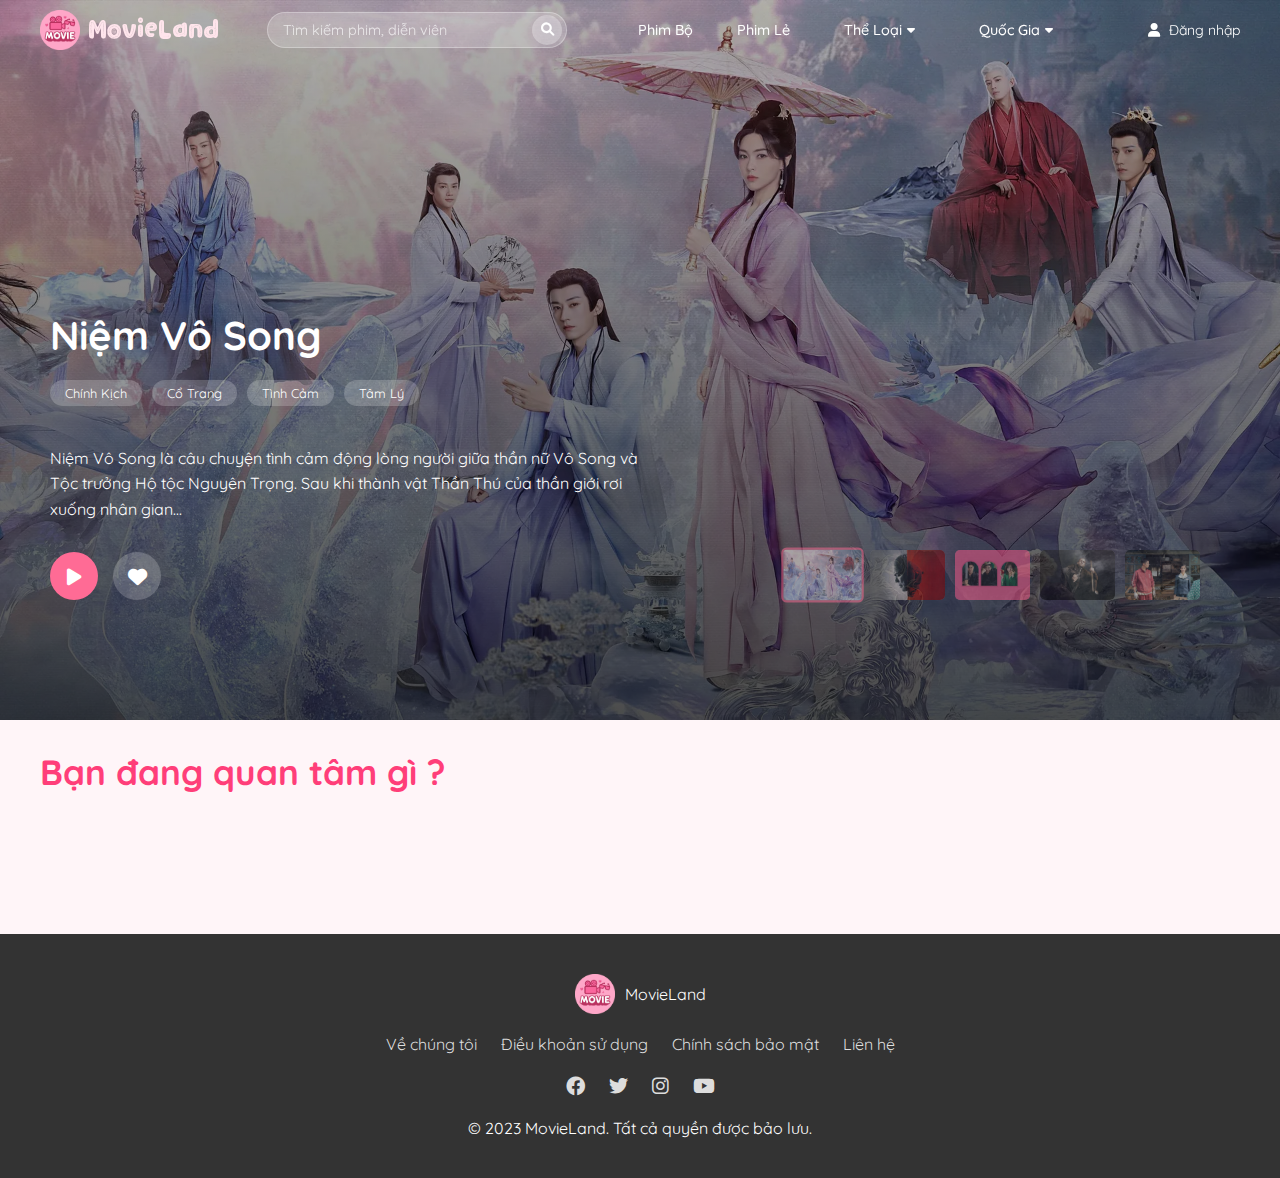
==== commit 289c2a10: "upload" ====
--- a/index.html
+++ b/index.html
@@ -6,6 +6,7 @@
     <title>MovieLand</title>
     <link rel="icon" type="image/png" href="/images/logo.png" />
     <link rel="stylesheet" href="style.css">
+    <link rel="stylesheet" href="form.css">
     <link rel="stylesheet" href="https://cdnjs.cloudflare.com/ajax/libs/font-awesome/6.0.0-beta3/css/all.min.css">
     <link href="https://fonts.googleapis.com/css2?family=Quicksand:wght@300..700&display=swap" rel="stylesheet">
 </head>
@@ -32,8 +33,8 @@
                     <a href="#" class="dropdown-toggle">Quốc Gia <i class="fas fa-caret-down"></i></a>
                 </div>
             </div>
-            <div class="login-button">
-                <button>Đăng Nhập</button>
+            <div class="user-actions">
+                <a href="#" id="login-btn" onclick="showLoginForm(); return false;"><i class="fas fa-user"></i> Đăng nhập</a>
             </div>
         </div>
     </header>
@@ -139,5 +140,6 @@
 
     <script src="/public/js/dropdown.js"></script>
     <script src="/public/js/script.js"></script>
+    <script src="/public/js/auth.js"></script>
 </body>
 </html> --- a/style.css
+++ b/style.css
@@ -122,6 +122,13 @@
     font-size: 0.9rem;
     font-weight: 500;
     color: #fff;
+    padding: 6px 12px;
+    border-radius: 20px;
+    transition: all 0.3s ease;
+}
+
+.navigation a:hover {
+    background-color: rgba(255, 255, 255, 0.1);
 }
 
 .dropdown {
@@ -546,6 +553,42 @@
     border-radius: 4px;
     font-size: 0.8rem;
     font-weight: 600;
+    opacity: 0;
+    transition: opacity 0.3s ease;
+}
+
+.movie-episode {
+    position: absolute;
+    bottom: 10px;
+    left: 10px;
+    background-color: rgba(255, 107, 149, 0.9);
+    color: white;
+    padding: 3px 8px;
+    border-radius: 4px;
+    font-size: 0.8rem;
+    font-weight: 600;
+    opacity: 0;
+    transition: opacity 0.3s ease;
+}
+
+.movie-duration {
+    position: absolute;
+    bottom: 10px;
+    right: 10px;
+    background-color: rgba(255, 107, 149, 0.9);
+    color: white;
+    padding: 3px 8px;
+    border-radius: 4px;
+    font-size: 0.8rem;
+    font-weight: 600;
+    opacity: 0;
+    transition: opacity 0.3s ease;
+}
+
+.movie-card:hover .movie-quality,
+.movie-card:hover .movie-episode,
+.movie-card:hover .movie-duration {
+    opacity: 1;
 }
 
 .movie-info {
@@ -794,8 +837,12 @@
 
 /* Hiển thị active link trong navigation */
 .navigation a.active {
-    color: #ff6b95;
+    color: #fff;
     font-weight: 600;
+    background-color: rgba(255, 255, 255, 0.3);
+    padding: 6px 12px;
+    border-radius: 20px;
+    position: relative;
 }
 
 /* Kiểu dáng đáp ứng cho trang phim lẻ */
@@ -1070,4 +1117,193 @@
     .hero-banner {
         background-size: 100% auto; /* Đối với màn hình lớn, kéo dài ảnh theo chiều rộng */
     }
+}
+
+/* CSS cho breadcrumb */
+.breadcrumb {
+    margin-bottom: 20px; 
+    background-color: #fff5f8; 
+    padding: 10px 15px; 
+    border-radius: 5px;
+    font-size: 0.9rem;
+}
+
+.breadcrumb a {
+    color: #ff6b95;
+    text-decoration: none;
+    transition: color 0.3s ease;
+}
+
+.breadcrumb a:hover {
+    color: #ff3e79;
+    text-decoration: underline;
+}
+
+.breadcrumb span {
+    margin: 0 8px; 
+    color: #999;
+}
+
+/* CSS cho trang chi tiết phim */
+.movie-detail-container {
+    background-color: #ffeef2; 
+    border-radius: 10px; 
+    padding: 20px; 
+    margin-bottom: 30px;
+    box-shadow: 0 2px 10px rgba(0,0,0,0.1);
+}
+
+.movie-header {
+    margin-bottom: 20px;
+    text-align: center;
+}
+
+.movie-header h1 {
+    color: #ff3e79; 
+    font-size: 28px;
+    margin-bottom: 5px;
+}
+
+.movie-header h2 {
+    color: #777; 
+    font-size: 16px;
+    font-weight: normal;
+}
+
+.movie-content {
+    display: flex;
+    gap: 30px;
+}
+
+.movie-poster-container {
+    flex: 0 0 300px;
+}
+
+.movie-poster-wrapper {
+    position: relative; 
+    margin-bottom: 15px;
+}
+
+.movie-poster-wrapper img {
+    width: 100%; 
+    border-radius: 10px; 
+    box-shadow: 0 5px 15px rgba(0,0,0,0.2);
+}
+
+.movie-actions {
+    margin-top: 15px; 
+    display: flex; 
+    gap: 10px;
+}
+
+.action-button {
+    background-color: #ff3e79;
+    color: white;
+    border: none;
+    padding: 10px;
+    border-radius: 5px;
+    cursor: pointer;
+    transition: background-color 0.3s;
+}
+
+.action-button:hover {
+    background-color: #e62e68;
+}
+
+.action-button.like-btn {
+    width: 45px;
+    background-color: #dddddd;
+    color: #555;
+}
+
+.action-button.like-btn:hover {
+    background-color: #ff3e79;
+    color: white;
+}
+
+.movie-info-container {
+    flex: 1;
+}
+
+.movie-info-table {
+    width: 100%;
+    border-collapse: collapse;
+}
+
+.movie-info-table td {
+    padding: 12px;
+    border-bottom: 1px solid #ffcce0;
+}
+
+.movie-info-table td:first-child {
+    color: #555;
+    width: 120px;
+    font-weight: 500;
+}
+
+.movie-info-table td:last-child {
+    color: #333;
+}
+
+.movie-description {
+    margin-top: 30px;
+}
+
+.movie-description h3 {
+    color: #ff3e79;
+    margin-bottom: 15px;
+    font-size: 18px;
+}
+
+.movie-description p {
+    line-height: 1.6;
+    color: #555;
+}
+
+.episode-list {
+    margin-top: 30px;
+}
+
+.episode-list h3 {
+    color: #ff3e79;
+    margin-bottom: 15px;
+    font-size: 18px;
+}
+
+.episodes {
+    display: flex;
+    flex-wrap: wrap;
+    gap: 10px;
+}
+
+.episode-item {
+    padding: 8px 15px;
+    background-color: #ffe5ec;
+    color: #ff3e79;
+    border-radius: 5px;
+    text-decoration: none;
+    font-weight: 500;
+    transition: all 0.3s ease;
+}
+
+.episode-item:hover {
+    background-color: #ff3e79;
+    color: white;
+}
+
+/* Responsive cho trang chi tiết phim */
+@media (max-width: 768px) {
+    .movie-content {
+        flex-direction: column;
+    }
+    
+    .movie-poster-container {
+        width: 100%;
+        max-width: 300px;
+        margin: 0 auto;
+    }
+    
+    .movie-info-table td:first-child {
+        width: 100px;
+    }
 } --- a/form.css
+++ b/form.css
@@ -0,0 +1,294 @@
+/* Form đăng nhập và đăng ký */
+.auth-container {
+    position: fixed;
+    top: 0;
+    left: 0;
+    width: 100%;
+    height: 100%;
+    background-color: rgba(0, 0, 0, 0.7);
+    display: flex;
+    justify-content: center;
+    align-items: center;
+    z-index: 9999;
+    opacity: 0;
+    visibility: hidden;
+    transition: opacity 0.3s, visibility 0.3s;
+}
+
+.auth-container.active {
+    opacity: 1;
+    visibility: visible;
+}
+
+.auth-form {
+    background-color: #fff;
+    border-radius: 10px;
+    width: 90%;
+    max-width: 400px;
+    padding: 30px;
+    box-shadow: 0 5px 15px rgba(0, 0, 0, 0.3);
+    position: relative;
+    transform: translateY(-20px);
+    transition: transform 0.3s;
+}
+
+.auth-container.active .auth-form {
+    transform: translateY(0);
+}
+
+.auth-form h2 {
+    text-align: center;
+    color: #ff3e79;
+    margin-bottom: 20px;
+    font-size: 24px;
+}
+
+.auth-form .close-btn {
+    position: absolute;
+    top: 15px;
+    right: 15px;
+    font-size: 20px;
+    color: #aaa;
+    cursor: pointer;
+    transition: color 0.3s;
+}
+
+.auth-form .close-btn:hover {
+    color: #ff3e79;
+}
+
+.form-group {
+    margin-bottom: 20px;
+}
+
+.form-group label {
+    display: block;
+    font-size: 14px;
+    color: #555;
+    margin-bottom: 8px;
+}
+
+.form-group input {
+    width: 100%;
+    padding: 12px 15px;
+    border: 1px solid #ddd;
+    border-radius: 5px;
+    font-size: 14px;
+    transition: border-color 0.3s;
+}
+
+.form-group input:focus {
+    border-color: #ff3e79;
+    outline: none;
+}
+
+.auth-btn {
+    width: 100%;
+    padding: 12px;
+    background-color: #ff3e79;
+    color: #fff;
+    border: none;
+    border-radius: 5px;
+    font-size: 16px;
+    font-weight: bold;
+    cursor: pointer;
+    transition: background-color 0.3s;
+}
+
+.auth-btn:hover {
+    background-color: #e62e6b;
+}
+
+.auth-links {
+    text-align: center;
+    margin-top: 20px;
+    font-size: 14px;
+}
+
+.auth-links a {
+    color: #ff3e79;
+    text-decoration: none;
+    margin: 0 10px;
+    transition: color 0.3s;
+}
+
+.auth-links a:hover {
+    color: #e62e6b;
+    text-decoration: underline;
+}
+
+.auth-separator {
+    margin: 20px 0;
+    text-align: center;
+    position: relative;
+}
+
+.auth-separator::before {
+    content: '';
+    position: absolute;
+    left: 0;
+    top: 50%;
+    width: 100%;
+    height: 1px;
+    background-color: #ddd;
+}
+
+.auth-separator span {
+    position: relative;
+    background-color: #fff;
+    padding: 0 15px;
+    color: #777;
+    font-size: 14px;
+}
+
+.social-login {
+    display: flex;
+    justify-content: space-between;
+    margin-top: 15px;
+}
+
+.social-btn {
+    display: flex;
+    align-items: center;
+    justify-content: center;
+    width: 48%;
+    padding: 10px 0;
+    border-radius: 5px;
+    color: #fff;
+    font-size: 14px;
+    cursor: pointer;
+    transition: opacity 0.3s;
+}
+
+.social-btn:hover {
+    opacity: 0.9;
+}
+
+.social-btn i {
+    margin-right: 10px;
+    font-size: 16px;
+}
+
+.fb-btn {
+    background-color: #3b5998;
+}
+
+.google-btn {
+    background-color: #dd4b39;
+}
+
+.form-toggle {
+    text-align: center;
+    margin-top: 15px;
+    font-size: 14px;
+}
+
+.form-toggle button {
+    background: none;
+    border: none;
+    color: #ff3e79;
+    cursor: pointer;
+    padding: 0;
+    font-size: 14px;
+}
+
+.form-toggle button:hover {
+    text-decoration: underline;
+}
+
+.auth-message {
+    margin-top: 10px;
+    padding: 10px;
+    border-radius: 5px;
+    font-size: 14px;
+    display: none;
+}
+
+.auth-message.error {
+    background-color: #ffebee;
+    color: #c62828;
+    border: 1px solid #ffcdd2;
+}
+
+.auth-message.success {
+    background-color: #e8f5e9;
+    color: #2e7d32;
+    border: 1px solid #c8e6c9;
+}
+
+/* Nút đăng nhập và đăng ký trên header */
+.user-actions {
+    display: flex;
+    align-items: center;
+}
+
+.user-actions a {
+    color: #fff;
+    margin-left: 15px;
+    font-size: 14px;
+    text-decoration: none;
+    transition: color 0.3s;
+}
+
+.user-actions a:hover {
+    color: #ffcad4;
+}
+
+.user-actions a i {
+    margin-right: 5px;
+}
+
+.user-dropdown {
+    position: relative;
+    margin-left: 15px;
+}
+
+.user-dropdown .user-avatar {
+    width: 36px;
+    height: 36px;
+    border-radius: 50%;
+    background-color: #ff3e79;
+    display: flex;
+    align-items: center;
+    justify-content: center;
+    color: #fff;
+    font-weight: bold;
+    cursor: pointer;
+}
+
+.user-menu {
+    position: absolute;
+    top: 100%;
+    right: 0;
+    width: 200px;
+    background-color: #fff;
+    border-radius: 5px;
+    box-shadow: 0 5px 15px rgba(0, 0, 0, 0.1);
+    padding: 10px 0;
+    margin-top: 10px;
+    z-index: 100;
+    display: none;
+}
+
+.user-menu.active {
+    display: block;
+}
+
+.user-menu-item {
+    display: block;
+    padding: 10px 15px;
+    color: #333;
+    text-decoration: none;
+    transition: background-color 0.3s;
+}
+
+.user-menu-item:hover {
+    background-color: #f9f9f9;
+    color: #ff3e79;
+}
+
+.user-menu-item i {
+    margin-right: 10px;
+    width: 16px;
+    text-align: center;
+} 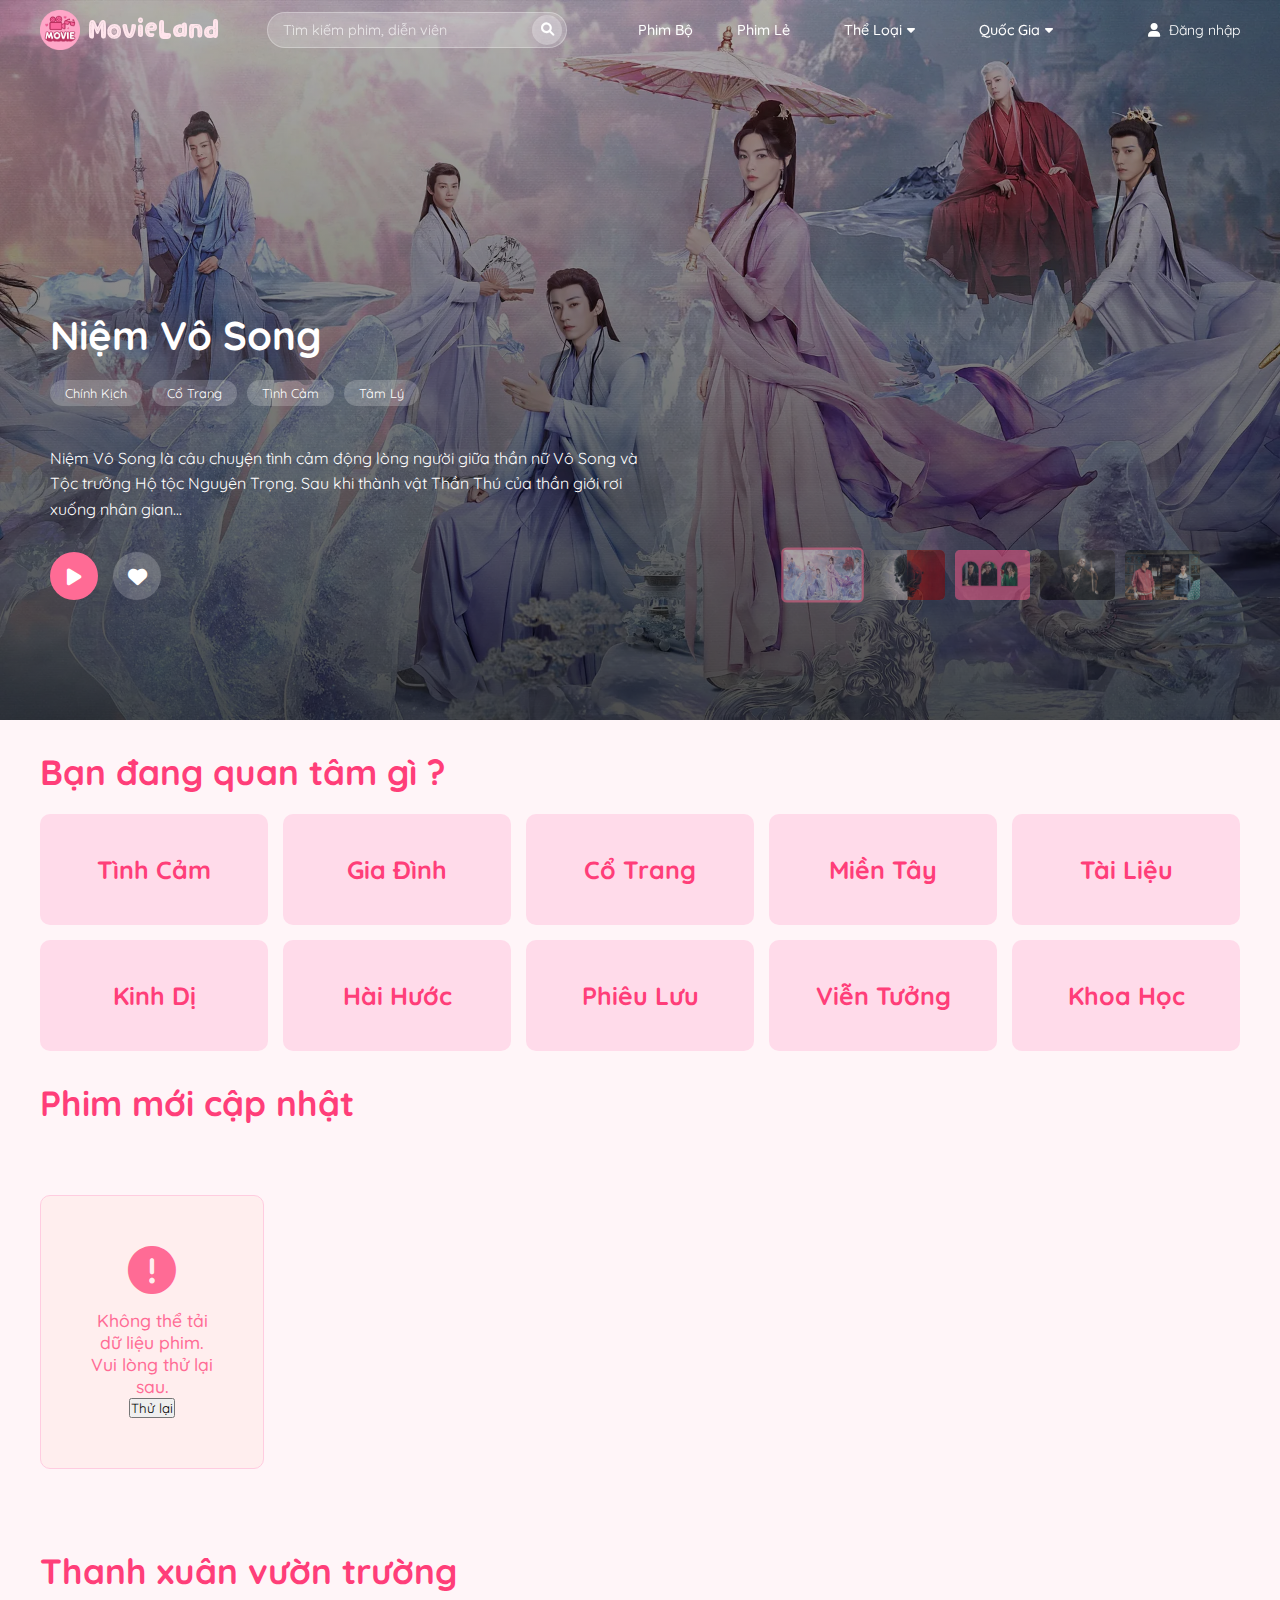
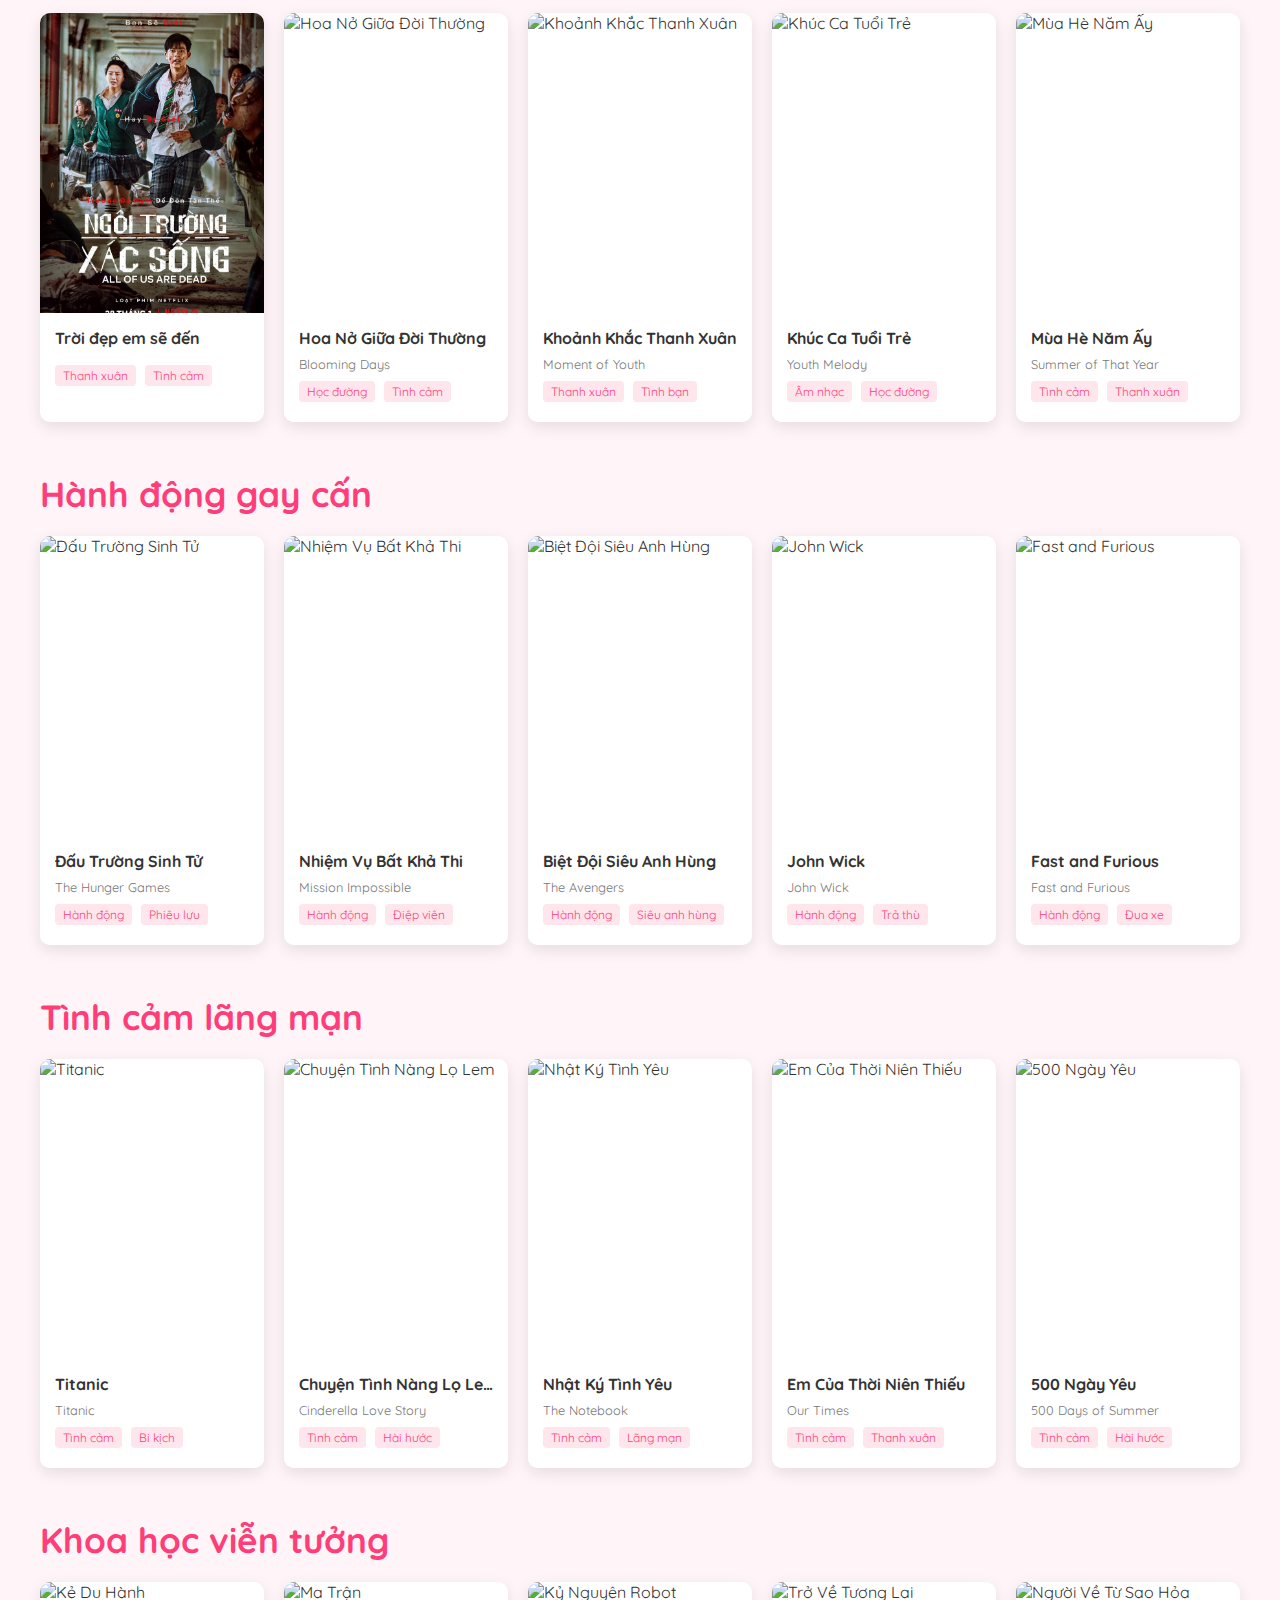
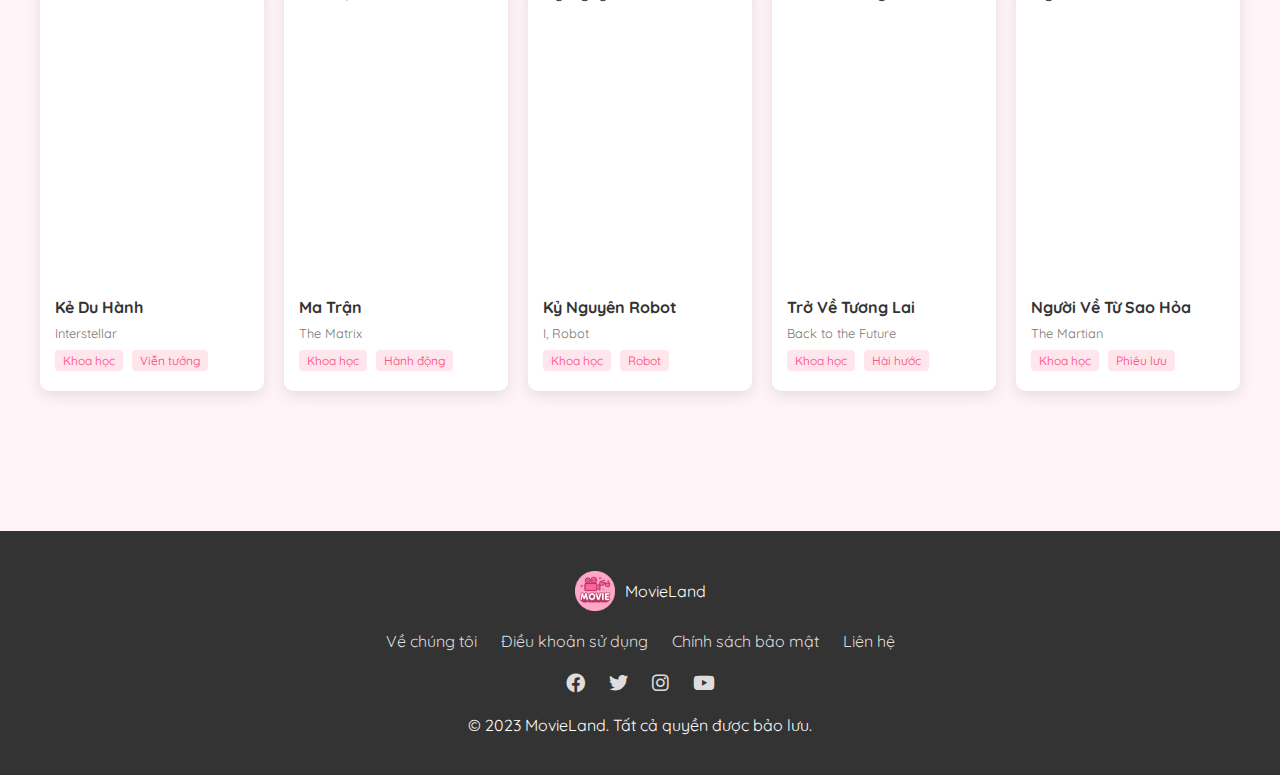
==== commit 44951fb8: "upload" ====
--- a/index.html
+++ b/index.html
@@ -111,8 +111,345 @@
         <section class="category-section">
             <h2 style="font-size: 35px;">Bạn đang quan tâm gì ?</h2>
             <div class="category-grid">
+                <a href="the-loai.html?genre=tinh-cam" class="category-card">Tình Cảm</a>
+                <a href="the-loai.html?genre=gia-dinh" class="category-card">Gia Đình</a>
+                <a href="the-loai.html?genre=co-trang" class="category-card">Cổ Trang</a>
+                <a href="the-loai.html?genre=mien-tay" class="category-card">Miền Tây</a>
+                <a href="the-loai.html?genre=tai-lieu" class="category-card">Tài Liệu</a>
+                <a href="the-loai.html?genre=kinh-di" class="category-card">Kinh Dị</a>
+                <a href="the-loai.html?genre=hai-huoc" class="category-card">Hài Hước</a>
+                <a href="the-loai.html?genre=phieu-luu" class="category-card">Phiêu Lưu</a>
+                <a href="the-loai.html?genre=vien-tuong" class="category-card">Viễn Tưởng</a>
+                <a href="the-loai.html?genre=khoa-hoc" class="category-card">Khoa Học</a>
             </div>
         </section>
+        <h2 style="font-size: 35px; padding:0px 40px ; color: #ff3e79">Phim mới cập nhật</h2>
+        
+        <!-- Grid phim mới cập nhật -->
+        <section class="movie-grid-section">
+            <div class="movie-grid" id="latest-movies">
+                <!-- Dữ liệu phim sẽ được thêm vào đây bằng JavaScript -->
+                <div class="loading-spinner">
+                    <i class="fas fa-spinner fa-spin"></i>
+                    <p>Đang tải dữ liệu phim...</p>
+                </div>
+            </div>
+        </section>
+        <h2 style="font-size: 35px; padding:0px 40px ; color: #ff3e79">Thanh xuân vườn trường</h2>
+        <div class="school-movies">
+            <!-- Phim 1 -->
+            <div class="school-movie-card">
+                <div class="school-movie-poster">
+                    <img src="/images/kaka.jpg" alt="Ngày Nắng Xanh Trong" loading="lazy">
+                </div>
+                <div class="school-movie-info">
+                    <h3 class="school-movie-title">Trời đẹp em sẽ đến</h3>
+                    <div class="school-movie-original-title"></div>
+                    <div class="school-movie-categories">
+                        <span class="school-movie-category">Thanh xuân</span>
+                        <span class="school-movie-category">Tình cảm</span>
+                    </div>
+                </div>
+            </div>
+            
+            <!-- Phim 2 -->
+            <div class="school-movie-card">
+                <div class="school-movie-poster">
+                    <img src="https://placehold.co/300x450/ffe5ec/ff3e79?text=Hoa%20Nở%20Giữa%20Đời%20Thường" alt="Hoa Nở Giữa Đời Thường" loading="lazy">
+                </div>
+                <div class="school-movie-info">
+                    <h3 class="school-movie-title">Hoa Nở Giữa Đời Thường</h3>
+                    <div class="school-movie-original-title">Blooming Days</div>
+                    <div class="school-movie-categories">
+                        <span class="school-movie-category">Học đường</span>
+                        <span class="school-movie-category">Tình cảm</span>
+                    </div>
+                </div>
+            </div>
+            
+            <!-- Phim 3 -->
+            <div class="school-movie-card">
+                <div class="school-movie-poster">
+                    <img src="https://placehold.co/300x450/ffe5ec/ff3e79?text=Khoảnh%20Khắc%20Thanh%20Xuân" alt="Khoảnh Khắc Thanh Xuân" loading="lazy">
+                </div>
+                <div class="school-movie-info">
+                    <h3 class="school-movie-title">Khoảnh Khắc Thanh Xuân</h3>
+                    <div class="school-movie-original-title">Moment of Youth</div>
+                    <div class="school-movie-categories">
+                        <span class="school-movie-category">Thanh xuân</span>
+                        <span class="school-movie-category">Tình bạn</span>
+                    </div>
+                </div>
+            </div>
+            
+            <!-- Phim 4 -->
+            <div class="school-movie-card">
+                <div class="school-movie-poster">
+                    <img src="https://placehold.co/300x450/ffe5ec/ff3e79?text=Khúc%20Ca%20Tuổi%20Trẻ" alt="Khúc Ca Tuổi Trẻ" loading="lazy">
+                </div>
+                <div class="school-movie-info">
+                    <h3 class="school-movie-title">Khúc Ca Tuổi Trẻ</h3>
+                    <div class="school-movie-original-title">Youth Melody</div>
+                    <div class="school-movie-categories">
+                        <span class="school-movie-category">Âm nhạc</span>
+                        <span class="school-movie-category">Học đường</span>
+                    </div>
+                </div>
+            </div>
+            
+            <!-- Phim 5 -->
+            <div class="school-movie-card">
+                <div class="school-movie-poster">
+                    <img src="https://placehold.co/300x450/ffe5ec/ff3e79?text=Mùa%20Hè%20Năm%20Ấy" alt="Mùa Hè Năm Ấy" loading="lazy">
+                </div>
+                <div class="school-movie-info">
+                    <h3 class="school-movie-title">Mùa Hè Năm Ấy</h3>
+                    <div class="school-movie-original-title">Summer of That Year</div>
+                    <div class="school-movie-categories">
+                        <span class="school-movie-category">Tình cảm</span>
+                        <span class="school-movie-category">Thanh xuân</span>
+                    </div>
+                </div>
+            </div>
+        </div>
+        
+        <!-- Phim hành động -->
+        <h2 style="font-size: 35px; padding:0px 40px ; color: #ff3e79">Hành động gay cấn</h2>
+        <div class="school-movies">
+            <!-- Phim 1 -->
+            <div class="school-movie-card">
+                <div class="school-movie-poster">
+                    <img src="https://placehold.co/300x450/ffe5ec/ff3e79?text=Đấu%20Trường%20Sinh%20Tử" alt="Đấu Trường Sinh Tử" loading="lazy">
+                </div>
+                <div class="school-movie-info">
+                    <h3 class="school-movie-title">Đấu Trường Sinh Tử</h3>
+                    <div class="school-movie-original-title">The Hunger Games</div>
+                    <div class="school-movie-categories">
+                        <span class="school-movie-category">Hành động</span>
+                        <span class="school-movie-category">Phiêu lưu</span>
+                    </div>
+                </div>
+            </div>
+            
+            <!-- Phim 2 -->
+            <div class="school-movie-card">
+                <div class="school-movie-poster">
+                    <img src="https://placehold.co/300x450/ffe5ec/ff3e79?text=Nhiệm%20Vụ%20Bất%20Khả%20Thi" alt="Nhiệm Vụ Bất Khả Thi" loading="lazy">
+                </div>
+                <div class="school-movie-info">
+                    <h3 class="school-movie-title">Nhiệm Vụ Bất Khả Thi</h3>
+                    <div class="school-movie-original-title">Mission Impossible</div>
+                    <div class="school-movie-categories">
+                        <span class="school-movie-category">Hành động</span>
+                        <span class="school-movie-category">Điệp viên</span>
+                    </div>
+                </div>
+            </div>
+            
+            <!-- Phim 3 -->
+            <div class="school-movie-card">
+                <div class="school-movie-poster">
+                    <img src="https://placehold.co/300x450/ffe5ec/ff3e79?text=Biệt%20Đội%20Siêu%20Anh%20Hùng" alt="Biệt Đội Siêu Anh Hùng" loading="lazy">
+                </div>
+                <div class="school-movie-info">
+                    <h3 class="school-movie-title">Biệt Đội Siêu Anh Hùng</h3>
+                    <div class="school-movie-original-title">The Avengers</div>
+                    <div class="school-movie-categories">
+                        <span class="school-movie-category">Hành động</span>
+                        <span class="school-movie-category">Siêu anh hùng</span>
+                    </div>
+                </div>
+            </div>
+            
+            <!-- Phim 4 -->
+            <div class="school-movie-card">
+                <div class="school-movie-poster">
+                    <img src="https://placehold.co/300x450/ffe5ec/ff3e79?text=John%20Wick" alt="John Wick" loading="lazy">
+                </div>
+                <div class="school-movie-info">
+                    <h3 class="school-movie-title">John Wick</h3>
+                    <div class="school-movie-original-title">John Wick</div>
+                    <div class="school-movie-categories">
+                        <span class="school-movie-category">Hành động</span>
+                        <span class="school-movie-category">Trả thù</span>
+                    </div>
+                </div>
+            </div>
+            
+            <!-- Phim 5 -->
+            <div class="school-movie-card">
+                <div class="school-movie-poster">
+                    <img src="https://placehold.co/300x450/ffe5ec/ff3e79?text=Fast%20and%20Furious" alt="Fast and Furious" loading="lazy">
+                </div>
+                <div class="school-movie-info">
+                    <h3 class="school-movie-title">Fast and Furious</h3>
+                    <div class="school-movie-original-title">Fast and Furious</div>
+                    <div class="school-movie-categories">
+                        <span class="school-movie-category">Hành động</span>
+                        <span class="school-movie-category">Đua xe</span>
+                    </div>
+                </div>
+            </div>
+        </div>
+        
+        <!-- Phim tình cảm lãng mạn -->
+        <h2 style="font-size: 35px; padding:0px 40px ; color: #ff3e79">Tình cảm lãng mạn</h2>
+        <div class="school-movies">
+            <!-- Phim 1 -->
+            <div class="school-movie-card">
+                <div class="school-movie-poster">
+                    <img src="https://placehold.co/300x450/ffe5ec/ff3e79?text=Titanic" alt="Titanic" loading="lazy">
+                </div>
+                <div class="school-movie-info">
+                    <h3 class="school-movie-title">Titanic</h3>
+                    <div class="school-movie-original-title">Titanic</div>
+                    <div class="school-movie-categories">
+                        <span class="school-movie-category">Tình cảm</span>
+                        <span class="school-movie-category">Bi kịch</span>
+                    </div>
+                </div>
+            </div>
+            
+            <!-- Phim 2 -->
+            <div class="school-movie-card">
+                <div class="school-movie-poster">
+                    <img src="https://placehold.co/300x450/ffe5ec/ff3e79?text=Chuyện%20Tình%20Nàng%20Lọ%20Lem" alt="Chuyện Tình Nàng Lọ Lem" loading="lazy">
+                </div>
+                <div class="school-movie-info">
+                    <h3 class="school-movie-title">Chuyện Tình Nàng Lọ Lem</h3>
+                    <div class="school-movie-original-title">Cinderella Love Story</div>
+                    <div class="school-movie-categories">
+                        <span class="school-movie-category">Tình cảm</span>
+                        <span class="school-movie-category">Hài hước</span>
+                    </div>
+                </div>
+            </div>
+            
+            <!-- Phim 3 -->
+            <div class="school-movie-card">
+                <div class="school-movie-poster">
+                    <img src="https://placehold.co/300x450/ffe5ec/ff3e79?text=Nhật%20Ký%20Tình%20Yêu" alt="Nhật Ký Tình Yêu" loading="lazy">
+                </div>
+                <div class="school-movie-info">
+                    <h3 class="school-movie-title">Nhật Ký Tình Yêu</h3>
+                    <div class="school-movie-original-title">The Notebook</div>
+                    <div class="school-movie-categories">
+                        <span class="school-movie-category">Tình cảm</span>
+                        <span class="school-movie-category">Lãng mạn</span>
+                    </div>
+                </div>
+            </div>
+            
+            <!-- Phim 4 -->
+            <div class="school-movie-card">
+                <div class="school-movie-poster">
+                    <img src="https://placehold.co/300x450/ffe5ec/ff3e79?text=Em%20Của%20Thời%20Niên%20Thiếu" alt="Em Của Thời Niên Thiếu" loading="lazy">
+                </div>
+                <div class="school-movie-info">
+                    <h3 class="school-movie-title">Em Của Thời Niên Thiếu</h3>
+                    <div class="school-movie-original-title">Our Times</div>
+                    <div class="school-movie-categories">
+                        <span class="school-movie-category">Tình cảm</span>
+                        <span class="school-movie-category">Thanh xuân</span>
+                    </div>
+                </div>
+            </div>
+            
+            <!-- Phim 5 -->
+            <div class="school-movie-card">
+                <div class="school-movie-poster">
+                    <img src="https://placehold.co/300x450/ffe5ec/ff3e79?text=500%20Ngày%20Yêu" alt="500 Ngày Yêu" loading="lazy">
+                </div>
+                <div class="school-movie-info">
+                    <h3 class="school-movie-title">500 Ngày Yêu</h3>
+                    <div class="school-movie-original-title">500 Days of Summer</div>
+                    <div class="school-movie-categories">
+                        <span class="school-movie-category">Tình cảm</span>
+                        <span class="school-movie-category">Hài hước</span>
+                    </div>
+                </div>
+            </div>
+        </div>
+        
+        <!-- Phim khoa học viễn tưởng -->
+        <h2 style="font-size: 35px; padding:0px 40px ; color: #ff3e79">Khoa học viễn tưởng</h2>
+        <div class="school-movies">
+            <!-- Phim 1 -->
+            <div class="school-movie-card">
+                <div class="school-movie-poster">
+                    <img src="https://placehold.co/300x450/ffe5ec/ff3e79?text=Kẻ%20Du%20Hành" alt="Kẻ Du Hành" loading="lazy">
+                </div>
+                <div class="school-movie-info">
+                    <h3 class="school-movie-title">Kẻ Du Hành</h3>
+                    <div class="school-movie-original-title">Interstellar</div>
+                    <div class="school-movie-categories">
+                        <span class="school-movie-category">Khoa học</span>
+                        <span class="school-movie-category">Viễn tưởng</span>
+                    </div>
+                </div>
+            </div>
+            
+            <!-- Phim 2 -->
+            <div class="school-movie-card">
+                <div class="school-movie-poster">
+                    <img src="https://placehold.co/300x450/ffe5ec/ff3e79?text=Ma%20Trận" alt="Ma Trận" loading="lazy">
+                </div>
+                <div class="school-movie-info">
+                    <h3 class="school-movie-title">Ma Trận</h3>
+                    <div class="school-movie-original-title">The Matrix</div>
+                    <div class="school-movie-categories">
+                        <span class="school-movie-category">Khoa học</span>
+                        <span class="school-movie-category">Hành động</span>
+                    </div>
+                </div>
+            </div>
+            
+            <!-- Phim 3 -->
+            <div class="school-movie-card">
+                <div class="school-movie-poster">
+                    <img src="https://placehold.co/300x450/ffe5ec/ff3e79?text=Kỷ%20Nguyên%20Robot" alt="Kỷ Nguyên Robot" loading="lazy">
+                </div>
+                <div class="school-movie-info">
+                    <h3 class="school-movie-title">Kỷ Nguyên Robot</h3>
+                    <div class="school-movie-original-title">I, Robot</div>
+                    <div class="school-movie-categories">
+                        <span class="school-movie-category">Khoa học</span>
+                        <span class="school-movie-category">Robot</span>
+                    </div>
+                </div>
+            </div>
+            
+            <!-- Phim 4 -->
+            <div class="school-movie-card">
+                <div class="school-movie-poster">
+                    <img src="https://placehold.co/300x450/ffe5ec/ff3e79?text=Trở%20Về%20Tương%20Lai" alt="Trở Về Tương Lai" loading="lazy">
+                </div>
+                <div class="school-movie-info">
+                    <h3 class="school-movie-title">Trở Về Tương Lai</h3>
+                    <div class="school-movie-original-title">Back to the Future</div>
+                    <div class="school-movie-categories">
+                        <span class="school-movie-category">Khoa học</span>
+                        <span class="school-movie-category">Hài hước</span>
+                    </div>
+                </div>
+            </div>
+            
+            <!-- Phim 5 -->
+            <div class="school-movie-card">
+                <div class="school-movie-poster">
+                    <img src="https://placehold.co/300x450/ffe5ec/ff3e79?text=Người%20Về%20Từ%20Sao%20Hỏa" alt="Người Về Từ Sao Hỏa" loading="lazy">
+                </div>
+                <div class="school-movie-info">
+                    <h3 class="school-movie-title">Người Về Từ Sao Hỏa</h3>
+                    <div class="school-movie-original-title">The Martian</div>
+                    <div class="school-movie-categories">
+                        <span class="school-movie-category">Khoa học</span>
+                        <span class="school-movie-category">Phiêu lưu</span>
+                    </div>
+                </div>
+            </div>
+        </div>
+        
         <div class="movie-detail" id="movieDetail" style="display: none;"></div>
     </main>
 
@@ -141,5 +478,6 @@
     <script src="/public/js/dropdown.js"></script>
     <script src="/public/js/script.js"></script>
     <script src="/public/js/auth.js"></script>
+    <script src="/public/js/recent-movies.js"></script>
 </body>
 </html> --- a/style.css
+++ b/style.css
@@ -445,12 +445,25 @@
     text-align: center;
     font-weight: bold;
     transition: all 0.2s;
-    font-size: 20px;
+    font-size: 25px;
+    cursor: pointer;
+    text-decoration: none;
+    display: block;
 }
 
 .category-card:hover {
     background-color:#c67191;
     color: white;
+    transform: translateY(-5px);
+    box-shadow: 0 5px 15px rgba(0, 0, 0, 0.1);
+}
+
+.category-card a {
+    color: inherit;
+    text-decoration: none;
+    display: block;
+    width: 100%;
+    height: 100%;
 }
 
 /* Phần Danh Sách Phim */
@@ -1306,4 +1319,226 @@
     .movie-info-table td:first-child {
         width: 100px;
     }
+}
+
+/* Movie Grid Section - Phim mới cập nhật */
+.movie-grid-section {
+    padding: 20px 40px;
+    margin-bottom: 30px;
+}
+
+.movie-grid {
+    display: grid;
+    grid-template-columns: repeat(5, 1fr);
+    gap: 20px;
+    justify-content: center;
+}
+
+.movie-card {
+    background-color: #fff;
+    border-radius: 10px;
+    overflow: hidden;
+    box-shadow: 0 5px 15px rgba(0, 0, 0, 0.1);
+    transition: transform 0.3s ease, box-shadow 0.3s ease;
+    position: relative;
+    cursor: pointer;
+}
+
+.movie-card:hover {
+    transform: translateY(-5px);
+    box-shadow: 0 8px 20px rgba(0, 0, 0, 0.2);
+}
+
+.movie-poster {
+    position: relative;
+    height: 300px;
+    overflow: hidden;
+}
+
+.movie-poster img {
+    width: 100%;
+    height: 100%;
+    object-fit: cover;
+    transition: transform 0.3s ease;
+}
+
+.movie-card:hover .movie-poster img {
+    transform: scale(1.05);
+}
+
+.movie-info {
+    padding: 15px;
+    background-color: #fff;
+}
+
+.movie-title {
+    font-size: 1rem;
+    font-weight: 700;
+    margin-bottom: 8px;
+    color: #333;
+    white-space: nowrap;
+    overflow: hidden;
+    text-overflow: ellipsis;
+}
+
+.movie-info .movie-year {
+    color: #777;
+    font-size: 0.8rem;
+    font-weight: 500;
+}
+
+.movie-original-title {
+    color: #777;
+    font-size: 0.8rem;
+    font-weight: 400;
+    margin-bottom: 8px;
+    white-space: nowrap;
+    overflow: hidden;
+    text-overflow: ellipsis;
+    font-size: 15px;
+}
+
+.loading-spinner {
+    grid-column: 1 / -1;
+    display: flex;
+    flex-direction: column;
+    align-items: center;
+    justify-content: center;
+    padding: 40px 0;
+    color: #ff3e79;
+}
+
+.loading-spinner i {
+    font-size: 3rem;
+    margin-bottom: 15px;
+}
+
+/* Media Queries */
+@media (max-width: 1200px) {
+    .movie-grid {
+        grid-template-columns: repeat(4, 1fr);
+    }
+}
+
+@media (max-width: 992px) {
+    .movie-grid {
+        grid-template-columns: repeat(3, 1fr);
+    }
+}
+
+@media (max-width: 768px) {
+    .movie-grid {
+        grid-template-columns: repeat(2, 1fr);
+    }
+    .movie-grid-section {
+        padding: 20px;
+    }
+}
+
+@media (max-width: 480px) {
+    .movie-grid {
+        grid-template-columns: 1fr;
+    }
+}
+
+/* Grid phim thanh xuân vườn trường */
+.school-movies {
+    display: grid;
+    grid-template-columns: repeat(5, 1fr);
+    gap: 20px;
+    padding: 20px 40px;
+    margin-bottom: 30px;
+}
+
+.school-movie-card {
+    background-color: #fff;
+    border-radius: 10px;
+    overflow: hidden;
+    box-shadow: 0 5px 15px rgba(0, 0, 0, 0.1);
+    transition: transform 0.3s ease, box-shadow 0.3s ease;
+    position: relative;
+    cursor: pointer;
+}
+
+.school-movie-card:hover {
+    transform: translateY(-5px);
+    box-shadow: 0 8px 20px rgba(0, 0, 0, 0.2);
+}
+
+.school-movie-poster {
+    height: 300px;
+    overflow: hidden;
+    position: relative;
+}
+
+.school-movie-poster img {
+    width: 100%;
+    height: 100%;
+    object-fit: cover;
+    transition: transform 0.3s ease;
+}
+
+.school-movie-card:hover .school-movie-poster img {
+    transform: scale(1.05);
+}
+
+.school-movie-info {
+    padding: 15px;
+    background-color: #fff;
+}
+
+.school-movie-title {
+    font-size: 1rem;
+    font-weight: 700;
+    margin-bottom: 8px;
+    color: #333;
+    white-space: nowrap;
+    overflow: hidden;
+    text-overflow: ellipsis;
+}
+
+.school-movie-original-title {
+    color: #777;
+    font-size: 0.8rem;
+    font-weight: 400;
+    margin-bottom: 8px;
+    white-space: nowrap;
+    overflow: hidden;
+    text-overflow: ellipsis;
+}
+
+.school-movie-category {
+    display: inline-block;
+    background-color: #ffe5ec;
+    color: #ff3e79;
+    font-size: 0.75rem;
+    padding: 3px 8px;
+    border-radius: 4px;
+    margin-right: 5px;
+    margin-bottom: 5px;
+}
+
+@media (max-width: 1200px) {
+    .school-movies {
+        grid-template-columns: repeat(4, 1fr);
+    }
+}
+
+@media (max-width: 992px) {
+    .school-movies {
+        grid-template-columns: repeat(3, 1fr);
+    }
+}
+
+@media (max-width: 768px) {
+    .school-movies {
+        grid-template-columns: repeat(2, 1fr);
+        padding: 20px;
+    }
+}
+
+@media (max-width: 480px) {
+    .school-movies {
+        grid-template-columns: 1fr;
+    }
 } 